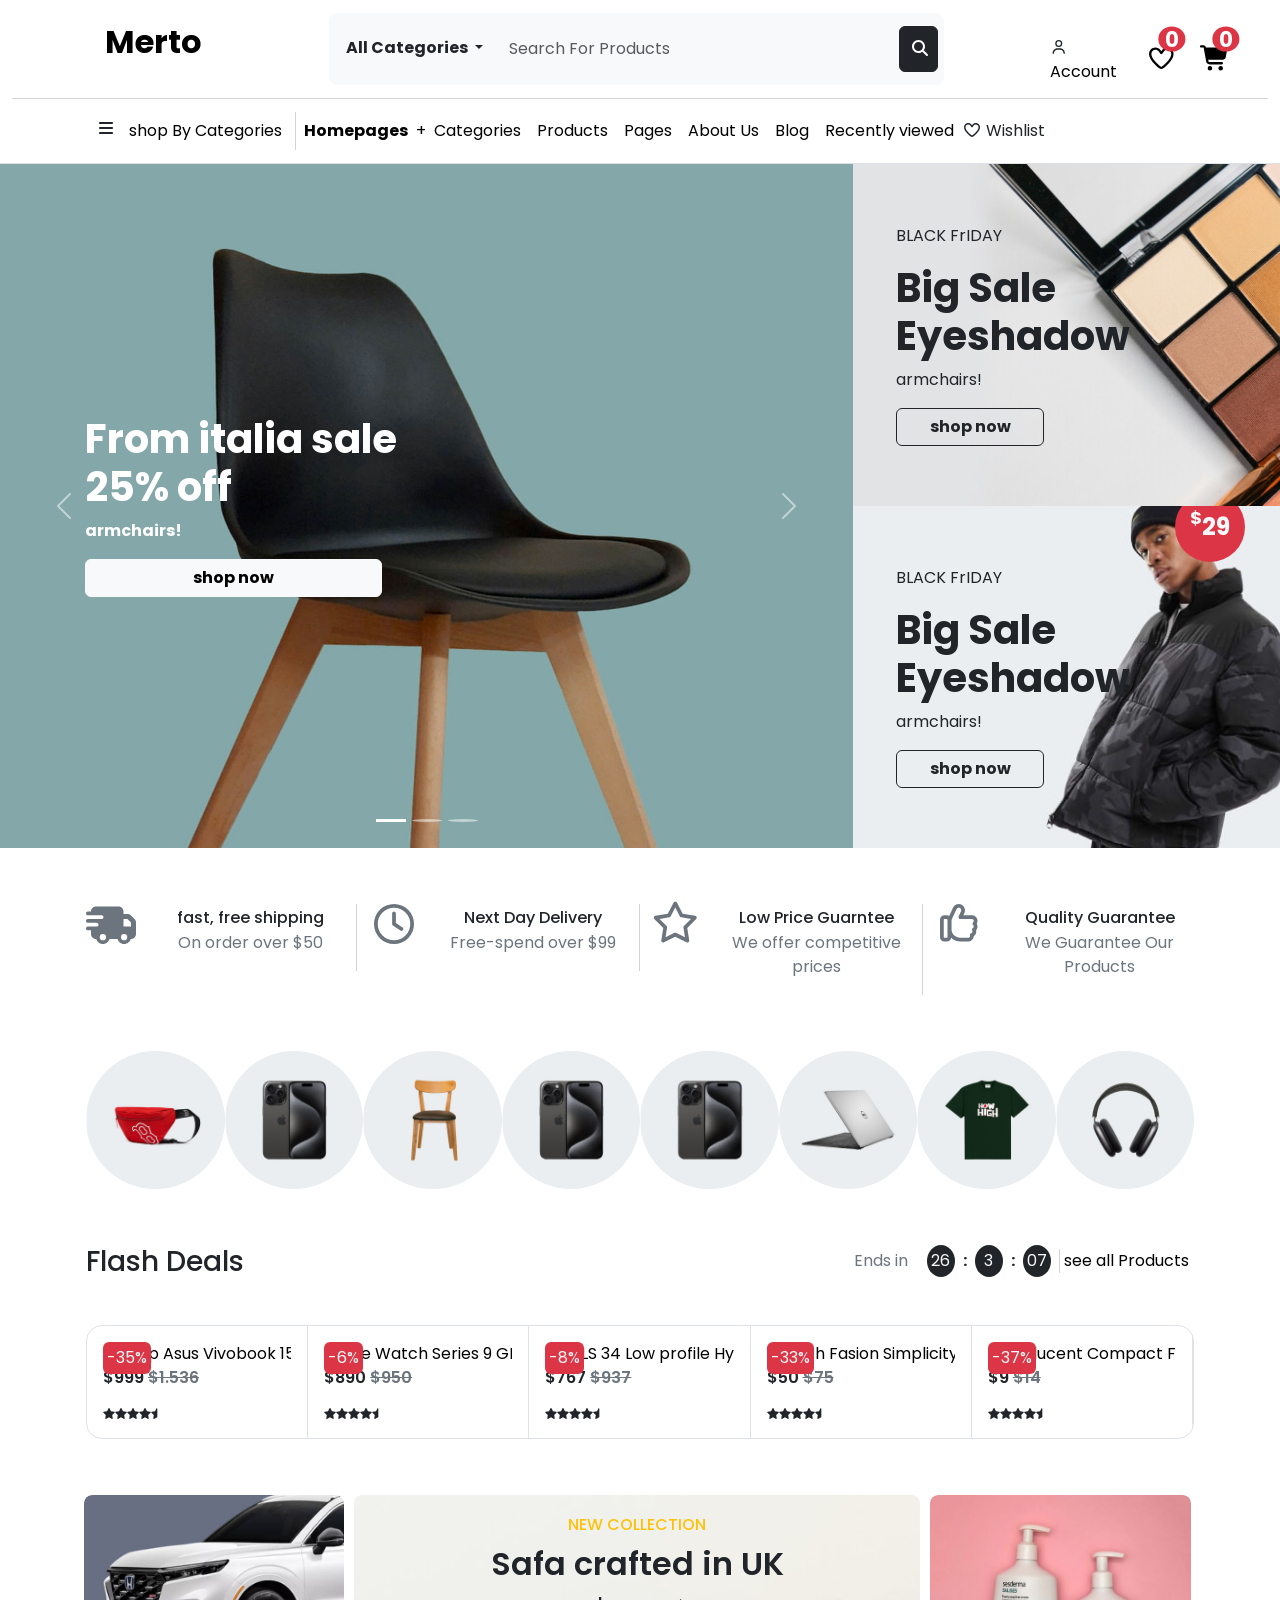
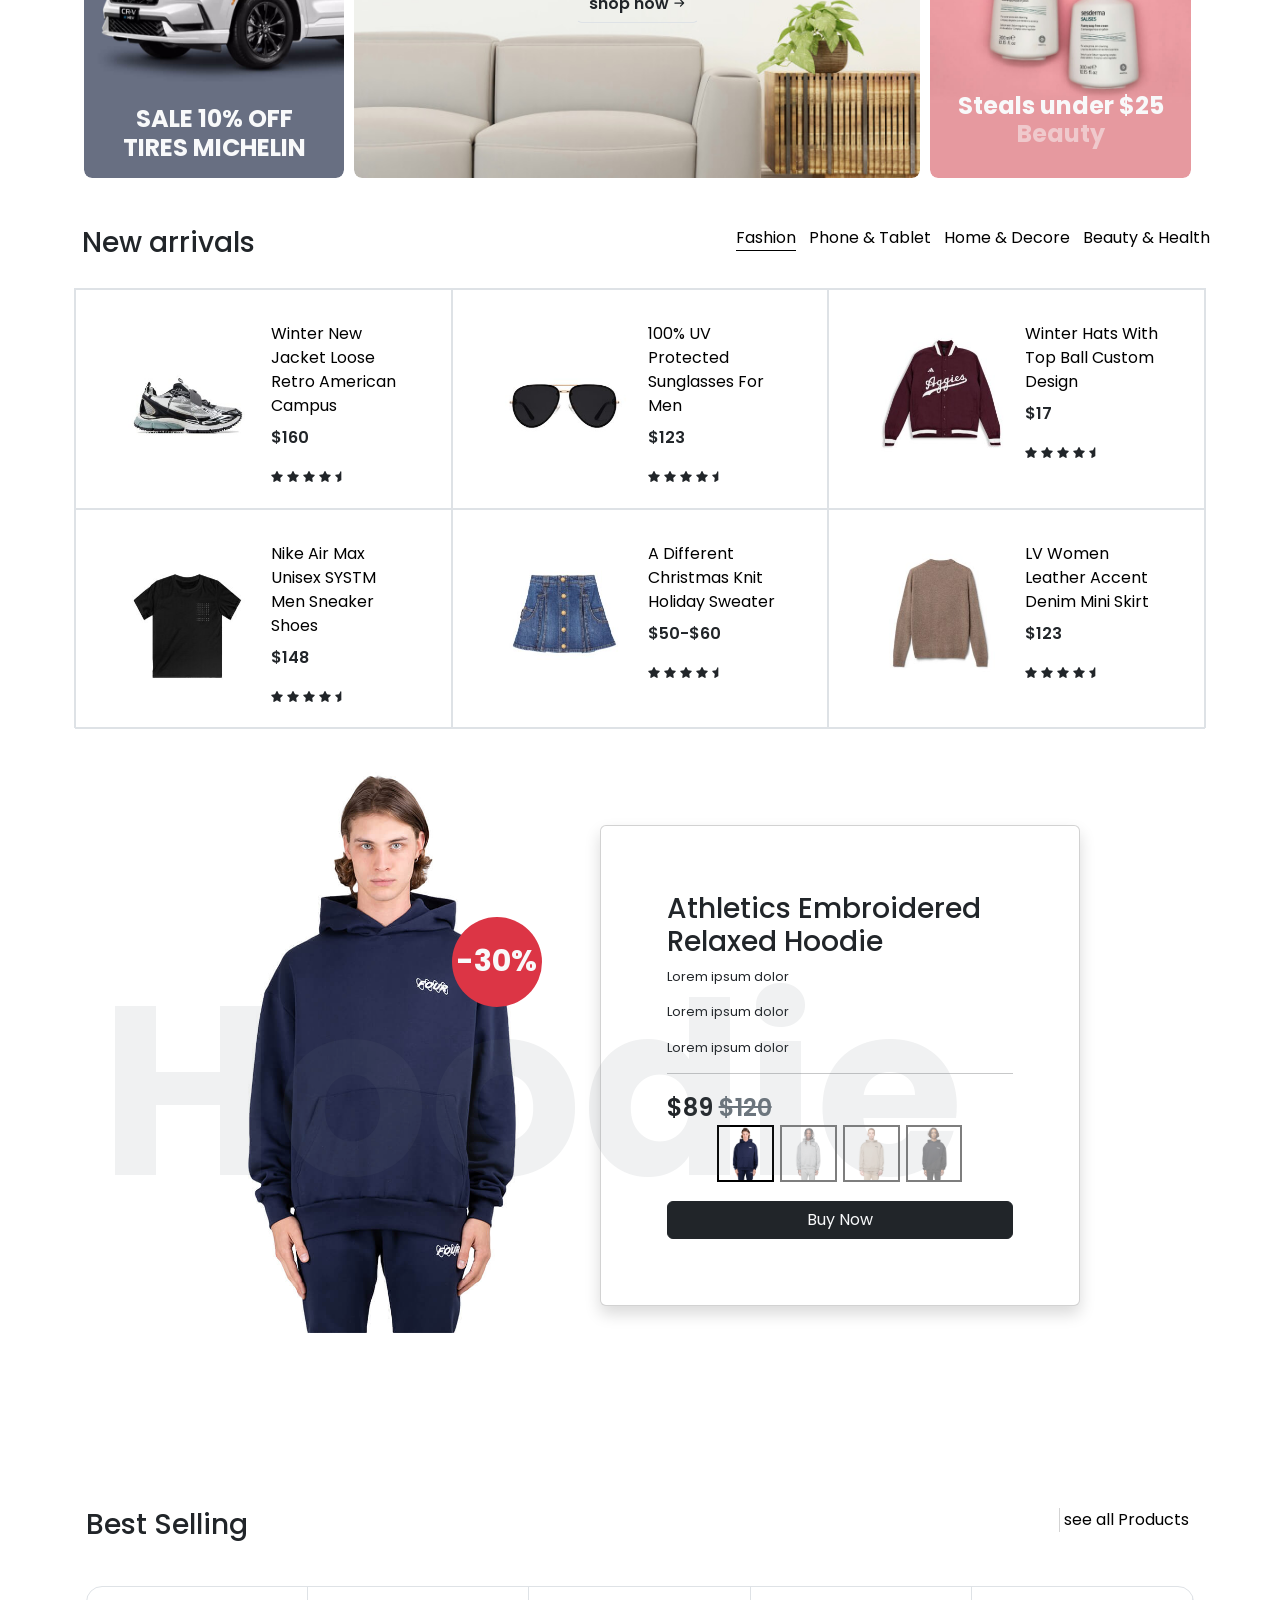
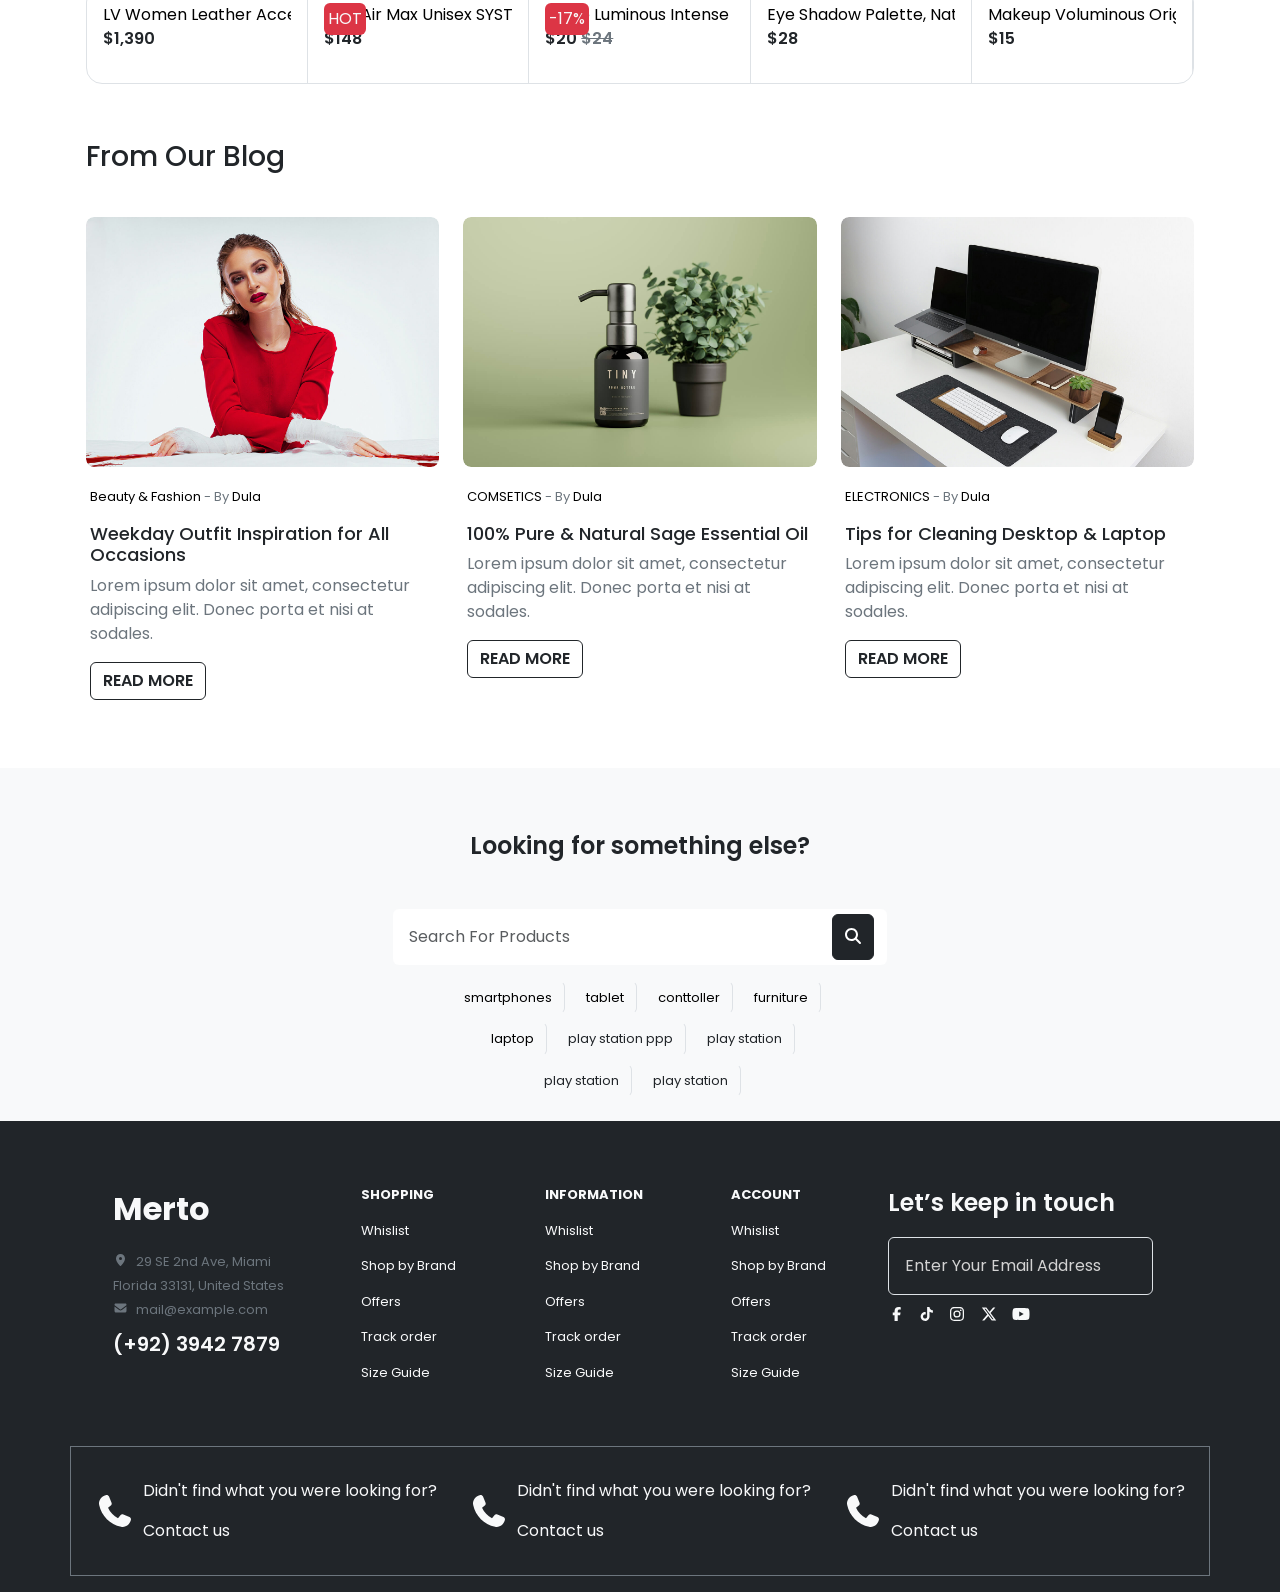
==== index.html @ 8a5297f3 "rename home to index" ====
<!DOCTYPE html>
<html lang="en">

<head>
    <meta charset="UTF-8">
    <meta name="viewport" content="width=device-width, initial-scale=1.0">
    <title>Home</title>
     <link rel="icon" href="https://demo.theme-sky.com/merto/wp-content/uploads/2024/08/cropped-favicon-1-192x192.png" sizes="192x192">
    <link rel="stylesheet" href="css/bootstrap.min.css">
    <link rel="stylesheet" href="css/all.min.css">
    <link rel="preconnect" href="https://fonts.googleapis.com">
    <link rel="preconnect" href="https://fonts.gstatic.com" crossorigin>
    <link href="https://fonts.googleapis.com/css2?family=Poppins:ital,wght@0,100;0,200;0,300;0,400;0,500;0,600;0,700;0,800;0,900;1,100;1,200;1,300;1,400;1,500;1,600;1,700;1,800;1,900&display=swap" rel="stylesheet">
    <link rel="stylesheet" href="css/style.css">
     <link rel="stylesheet" href="css/owl.carousel.min.css">
    <link rel="stylesheet" href="css/owl.theme.default.min.css">
</head>

<body>
    <nav class="navbar navbar-expand-lg p-0  sticky-top bg-body  ">
        <div class="container-fluid  d-flex flex-wrap   border-bottom    ">
          
            <div class=" navborder align-items-baseline    col-12 d-flex justify-content-between ">
            <button class="navbar-toggler col-2 border-0" type="button" data-bs-toggle="offcanvas"
                data-bs-target="#navbarSupportedContent" aria-controls="navbarSupportedContent" aria-expanded="false"
                aria-label="Toggle navigation">
                <span class="navbar-toggler-icon"></span>
            </button>
            <a class="navbar-brand  col-2   col-md-1 fw-bold fs-2 " href="home.html">Merto</a>
    
            <div class="col-6 d-none rounded-3  d-lg-block bg-light  p-2">
                <div class="row ">
                
                    <div class="dropdown p-2  col-3  ">
                        <button class="btn fw-bold  dropdown-toggle" type="button" data-bs-toggle="dropdown">
                            All Categories
                        </button>
                        <ul class="dropdown-menu">
                            <li><a class="dropdown-item" href="#">Action</a></li>
                            <li><a class="dropdown-item" href="#">Another action</a></li>
                            <li><a class="dropdown-item" href="#">Something else here</a></li>
                        </ul>
                    </div>
                    <div class="col-9 position-relative ">
                        <input class="form-control w-100  bg-light border-0 p-3" type="search" placeholder="Search For Products" />
                        <button type=" submit" class=" position-absolute     col-1 btn btn-dark"
                            style="top:5px; right: 10px; padding:10px">
                            <i class="fa-solid fa-magnifying-glass "></i>
                        </button>
                    </div>
                
                </div>
            </div>
    
            <div class="col-2 col-lg-2 ">

                <div class="row  align-items-center ">
                    
                    <div class="col-1 d-lg-none me-3">

                        <i class="fa-solid fa-magnifying-glass  fs-5    " data-bs-toggle="offcanvas" data-bs-target="#Search"
                        role="button" aria-controls="Search">
                    </i>
                </div>
                    <div class="col-5 d-none  d-lg-inline-block " >
                        <i class="fa-regular d-inline-block fa-user fa-sm"></i>
                        <a class="" href="#">Account</a>
                    </div>
                    <button type="button" class="col-2 d-none d-lg-inline-block me-3  bg-body  fs-3 border-0  position-relative">
                        <i class="fa-regular fa-heart fa-sm"></i>    
                        <div class="position-absolute d-flex  align-items-center justify-content-center start-100  top-0  translate-middle badge  rounded-circle bg-danger">
                            <p class="mb-0 ">0</p>
                            <span class="visually-hidden">unread messages</span>
                        </div>
                    </button>
                    <button type="button" class="col-2  bg-body  fs-3 border-0  position-relative">
                        <i class="fa-solid fa-cart-shopping fa-sm"></i>
                        <div class="position-absolute d-flex  align-items-center justify-content-center start-100  top-0  translate-middle badge  rounded-circle bg-danger">
                            <p class="mb-0 ">0</p>
                            <span class="visually-hidden">unread messages</span>
                        </div>
                    </button>
                
            </div>
        </div>
           </div>

    
            <div class="offcanvas offcanvas-start " tabindex="-1" id="navbarSupportedContent" aria-labelledby="SearchLabel">
                <div class="offcanvas-header p-0  bg-light justify-content-between  ">
                    <div class="nav nav-tabs" id="nav-tab">
                        <button class="nav-link active" id="nav-home-tab" data-bs-toggle="tab" data-bs-target="#nav-home"
                            type="button" role="tab" aria-controls="nav-home" aria-selected="true"><span
                                class="navbar-toggler-icon"></span></button>
                        <button class="nav-link ms-4 fw-bold text-dark" id="nav-profile-tab" data-bs-toggle="tab"
                            data-bs-target="#nav-profile" type="button" role="tab" aria-controls="nav-profile"
                            aria-selected="false">Shop By Categories+</button>
                    </div>
    
                    <div class="h-100 col-2 p-2  border-start border-3 text-center ">
                        <button type="button" class="btn-close mt-1   " data-bs-dismiss="offcanvas"
                            aria-label="Close"></button>
                    </div>
    
                </div>
                <div class="offcanvas-body p-4 ">
                    <div class="tab-content" id="nav-tabContent">
                        <div class="tab-pane fade show active" id="nav-home" role="tabpanel" aria-labelledby="nav-home-tab"
                            tabindex="0">
                            <ul class="navbar-nav me-auto fw-bold mb-2 mt- mb-lg-0">
                                <li class="nav-item border-bottom mt-0 text-center mb-2">
                                    <a class="nav-link" href="#">Main Menu</a>
                                </li>
                                  <li class="nav-item border-bottom d-flex align-items-baseline mt-0 text-center mb-2">
                                     <i class="fa-solid fa-bars  "></i>
                                    <a class="btn d-none d-lg-block " data-bs-toggle="offcanvas" href="#categorey" role="button" aria-controls="categorey">
                                        shop By Categories
                                    </a>
                                </li>
                                
                                <li class="nav-item d-flex align-items-baseline justify-content-between my-2">
                                    <a class="nav-link active fw-bold" aria-current="page" href="home.html">Homepages</a>
                                    <a class="" data-bs-toggle="offcanvas" href="#Home" role="button" aria-controls="Home">
                                        +
                                    </a>
    
    
                                </li>
                                <li class="nav-item mb-2">
                                    <a class="nav-link" href="#">Categories</a>
                                </li>
                                <li class="nav-item mb-2">
                                    <a class="nav-link" href="#">Products</a>
                                </li>
                                <li class="nav-item mb-2">
                                    <a class="nav-link" href="#">Pages</a>
                                </li>
                                <li class="nav-item mb-2">
                                    <a class="nav-link" href="About.html">About Us</a>
                                </li>
                                <li class="nav-item mb-2">
                                    <a class="nav-link" href="#">Blog</a>
                                </li>
                                <li class="nav-item fw-light">
                                    <a class="nav-link disabled" aria-disabled="true">Recently viewed</a>
                                </li>
                                <hr>
                                <li class="nav-item  mb-2 fw-light">
                                    <i class="fa-regular fa-heart"></i> <span>Wishlist</span>
                                </li>
                                <li class="nav-item fw-light">
                                    <i class="fa-regular fa-user"></i> <span>Wishlist</span>
                                </li>
    
    
    
                            </ul>
                        </div>
                        <div class="tab-pane fade" id="nav-profile" role="tabpanel" aria-labelledby="nav-profile-tab"
                            tabindex="0">
                            <ul class="navbar-nav me-auto fw-bold mb-2 mb-lg-0">
    
    
                                <li class="nav-item d-flex border-bottom justify-content-between my-2">
                                    <a class="nav-link active fw-bold" aria-current="page" href="fashion.html">Fashion</a>
                                    <a class="" data-bs-toggle="offcanvas" href="#Home" role="button" aria-controls="Home">
                                        +
                                    </a>
    
    
                                </li>
                                <li class="nav-item border-bottom mb-2">
                                    <a class="nav-link" href="#">Phone & Tablet</a>
                                </li>
                                <li class="nav-item border-bottom mb-2">
                                    <a class="nav-link" href="#">Laptop & Computer</a>
                                </li>
                                <li class="nav-item border-bottom mb-2">
                                    <a class="nav-link" href="#">TV, Audio-video</a>
                                </li>
                                <li class="nav-item border-bottom mb-2">
                                    <a class="nav-link" href="#">Camera & Photo</a>
                                </li>
                                <li class="nav-item border-bottom mb-2">
                                    <a class="nav-link" href="#">Home & Decor</a>
                                </li>
                                <li class="nav-item border-bottom mb-2">
                                    <a class="nav-link" href="#">Beauty & Health</a>
                                </li>
                                <li class="nav-item border-bottom mb-2">
                                    <a class="nav-link" href="#">Game Accessories</a>
                                </li>
                                <li class="nav-item border-bottom mb-2">
                                    <a class="nav-link" href="#">Autopart</a>
                                </li>
    
    
                                <li class="nav-item   my-3 fw-light">
                                    <i class="fa-regular fa-heart"></i> <span>Wishlist</span>
                                </li>
                                <li class="nav-item border-bottom  fw-light">
                                    <i class="fa-regular fa-user"></i> <span>Wishlist</span>
                                </li>
    
    
    
                            </ul>
                        </div>
    
                    </div>
                    <div>
    
    
    
                    </div>
                    </form>
                </div>
    
            </div>
    
        </div>
    
    
    </nav>
    <div class="offcanvas offcanvas-start " tabindex="-1" id="Home" aria-labelledby="HomeLabel">
        <div class="offcanvas-header">
            <h5 class="offcanvas-title" id="HomeLabel">Home</h5>
            <button type="button" class="btn-close" data-bs-dismiss="offcanvas" aria-label="Close"></button>
        </div>
        <div class="offcanvas-body">
            <div>
                Some text as placeholder. In real life you can have the elements you have chosen.
                Like, text, images, lists, etc.
            </div>
            <div class="dropdown mt-3">
                <button class="btn btn-secondary dropdown-toggle" type="button" data-bs-toggle="dropdown">
                    Dropdown button
                </button>
                <ul class="dropdown-menu">
                    <li><a class="dropdown-item" href="#">Action</a></li>
                    <li><a class="dropdown-item" href="#">Another action</a></li>
                    <li><a class="dropdown-item" href="#">Something else here</a></li>
                </ul>
            </div>
        </div>
    </div>
    <div class="offcanvas offcanvas-end " tabindex="-1" id="Search" aria-labelledby="SearchLabel">
        <div class="offcanvas-header p-0  bg-light justify-content-between  ">
            <div class="dropdown p-2  col-10  ">
                <button class="btn fw-bold  dropdown-toggle" type="button" data-bs-toggle="dropdown">
                    All Categories
                </button>
                <ul class="dropdown-menu">
                    <li><a class="dropdown-item" href="#">Action</a></li>
                    <li><a class="dropdown-item" href="#">Another action</a></li>
                    <li><a class="dropdown-item" href="#">Something else here</a></li>
                </ul>
            </div>
            <div class="h-100 col-2 p-2  border-start border-3 text-center ">

                <button type="button" class="btn-close mt-1   " data-bs-dismiss="offcanvas" aria-label="Close"></button>
            </div>

        </div>
        <div class="offcanvas-body ">
            <div>
                <form class=" d-flex flex-wrap " role="search">

                    <input class="form-control w-75   p-2" type="search" placeholder="Search" aria-label="Search" />
                    <button class="btn btn-outline-success  p-2" type="submit">Search</button>
                    <div class="d-flex p-2 align-content-between  mt-4 flex-wrap">
                        <button type="button" class="btn border me-2  p-1 "><a href="">smartphones</a></button>
                        <button type="button" class="btn border me-2 mt-2 p-2 "><a href="">tablet</a></button>
                        <button type="button" class="btn border me-2 mt-2 p-2 "><a href="">conttoller</a></button>
                        <button type="button" class="btn border me-2 mt-2 p-2 "><a href="">furniture</a></button>
                        <button type="button" class="btn border me-2 mt-2 p-2 "><a href="">laptop</a></button>
                        <button type="button" class="btn border me-2 mt-2 p-2 ">play station</button>


                    </div>
                </form>
            </div>

        </div>
    </div>
    <div class="offcanvas offcanvas-start" tabindex="-1" id="categorey" aria-labelledby="categoreyLabel">
  <div class="offcanvas-header bg-dark">
    <i class="fa-solid fa-bars text-light me-4"></i>
    <h6 class="offcanvas-title text-light " id="categoreyLabel">Shop By Categories</h6>
    
  </div>
  <div class="offcanvas-body p-0">
     <ul class="  fw-bold p-2  mb-2 mb-lg-0">
    
    
                                <li class="nav-item d-flex border-bottom justify-content-between my-4">
                                    <a class="nav-link active fw-bold" aria-current="page" href="fashion.html">Fashion</a>
                                    <a class="" data-bs-toggle="offcanvas" href="#" role="button" aria-controls="Home">
                                        +
                                    </a>
    
    
                                </li>
                                <li class="nav-item border-bottom mb-4">
                                    <a class="nav-link" href="#">Phone & Tablet</a>
                                </li>
                                <li class="nav-item border-bottom mb-4">
                                    <a class="nav-link" href="#">Laptop & Computer</a>
                                </li>
                                <li class="nav-item border-bottom mb-4">
                                    <a class="nav-link" href="#">TV, Audio-video</a>
                                </li>
                                <li class="nav-item border-bottom mb-4">
                                    <a class="nav-link" href="#">Camera & Photo</a>
                                </li>
                                <li class="nav-item border-bottom mb-4">
                                    <a class="nav-link" href="#">Home & Decor</a>
                                </li>
                                <li class="nav-item border-bottom mb-4">
                                    <a class="nav-link" href="#">Beauty & Health</a>
                                </li>
                                <li class="nav-item border-bottom mb-4">
                                    <a class="nav-link" href="#">Game Accessories</a>
                                </li>
                                <li class="nav-item border-bottom mb-4">
                                    <a class="nav-link" href="#">Autopart</a>
                                </li>
    
    
                                <li class="nav-item   my-3 fw-light">
                                    <i class="fa-regular fa-heart"></i> <span>Wishlist</span>
                                </li>
                                <li class="nav-item border-bottom  fw-light">
                                    <i class="fa-regular fa-user"></i> <span>Wishlist</span>
                                </li>
    
    
    
                            </ul>
  </div>
    </div>
    <section class="container-fluid  p-0">
        <div class="row gx-0">

            <div id="carouselExampleCaptions" class="carousel h-md-60 h-lg-76  slide col-12 col-md-8" data-bs-ride="carousel"   >
                <div class="carousel-indicators">
                    <button type="button"  data-bs-target="#carouselExampleCaptions" data-bs-slide-to="0" class="active"
                    aria-current="true" aria-label="Slide 1"></button>
                    <button type="button" class="rounded-circle" data-bs-target="#carouselExampleCaptions" data-bs-slide-to="1"
                    aria-label="Slide 2"></button>
                <button type="button" class="rounded-circle" data-bs-target="#carouselExampleCaptions" data-bs-slide-to="2"
                    aria-label="Slide 3"></button>
            </div>
            <div class="carousel-inner h-100" >
                <div class="carousel-item active  h-100">
                    <img src="css/images/WhatsApp Image 2026-07-14 at 4.00.50 PM.jpeg" class="d-block h-100 w-100  " alt="..." >
                    <div class="carousel-caption col-5 fw-bold d-block d-md-block">
                        <h5 class="fw-bold fs-1">From italia sale 25% off</h5>
                        <p>armchairs!</p>
                        <button class="btn btn-light fw-bold col-10">shop now</button>
                    </div>
                </div>
                <div class="carousel-item h-100 ">
                    <img src="css/images/WhatsApp Image 2026-07-14 at 4.00.50 PM (1).jpeg" class="d-block h-100 w-100 object-fit-fill  " alt="...">
                   <div class="carousel-caption col-5 fw-bold d-block d-md-block">
                        <h5 class="fw-bold fs-1">From italia sale 25% off</h5>
                        <p>armchairs!</p>
                        <button class="btn btn-light fw-bold col-10">shop now</button>
                    </div>
                </div>
                <div class="carousel-item bg-danger h-100">
                    <img src="css/images/WhatsApp Image 2026-07-14 at 4.00.50 PM (2).jpeg" class="d-block h-100 w-100 .bg-transparent   " alt="...">
                    <div class="carousel-caption col-5 fw-bold d-block d-md-block">
                        <h5 class="fw-bold fs-1">From italia sale 25% off</h5>
                        <p>armchairs!</p>
                        <button class="btn btn-light fw-bold col-10">shop now</button>
                    </div>
                </div>
            </div>
            <button class="carousel-control-prev" type="button" data-bs-target="#carouselExampleCaptions"
                data-bs-slide="prev">
                <span class="carousel-control-prev-icon" aria-hidden="true"></span>
                <span class="visually-hidden">Previous</span>
            </button>
            <button class="carousel-control-next" type="button" data-bs-target="#carouselExampleCaptions"
                data-bs-slide="next">
                <span class="carousel-control-next-icon" aria-hidden="true"></span>
                <span class="visually-hidden">Next</span>
            </button>
        </div>
        <div class="col-12 col-md-4 ">
            <div class="image-box  position-relative overflow-hidden">
                <div class="bg-image"></div>
                <div class="carousel-caption  col-5 text-dark d-block d-md-block">
                    <p class="fw-normal">BLACK FrIDAY</p>    
                    <h5 class="fw-bold fs-1">Big Sale Eyeshadow</h5>
                    <p>armchairs!</p>
                    <button class="btn btn-outline-light text-dark border border-dark fw-bold col-10">shop now</button>
                </div>
            </div>
            <div class="image-box position-relative z-0 overflow-hidden">
                <div class="position-absolute bg-danger fw-bold fs-4 text-light z-1 rounded-circle top-0 end-0  d-flex align-items-center justify-content-center " style="width: 70px; height:70px; transform:translate(-50%,-20%)"><sup>$</sup> 29</div>
                <div class="bg-image2"></div>
                <div class="carousel-caption col-5 text-dark d-block d-md-block">
                    <p class="fw-normal">BLACK FrIDAY</p>    
                    <h5 class="fw-bold fs-1">Big Sale Eyeshadow</h5>
                    <p>armchairs!</p>
                    <button class="btn btn-outline-light border border-dark text-dark fw-bold col-10">shop now</button>
                </div>
            </div>
        </div>
    </div>
   
    </section>
    <section class="container mt-4  p-3">
        <div class="row align-items-baseline text-center ">
            <div class="col-6 icon col-lg-3">
                <div class="row">
                    <div class="col-12 col-lg-3">
                        <i class="fa-solid fa-truck-fast text-secondary  fs-1"></i> 
                    </div>
                    <div class="col-12 col-lg-9">
                        <h6 class="my-1">fast, free shipping</h6>
                        <p class="text-secondary">On order over $50</p>
                    </div>
                </div>
            </div>
             <div class="col-6 icon col-lg-3">
                <div class="row">
                    <div class="col-12 col-lg-3">
                        <i class="fa-regular fa-clock text-secondary  fs-1"></i> 
                    </div>
                    <div class="col-12 col-lg-9">
                        <h6 class="my-1">Next Day Delivery </h6>
                        <p class="text-secondary">Free-spend over $99</p>
                    </div>   
                </div>
            </div>
             <div class="col-6 icon mt-3 col-lg-3">
                <div class="row">
                    <div class="col-12 col-lg-3">

                        <i class="fa-regular fa-star text-secondary w-100  fs-1"></i>
                    </div>
                    <div class="col-12 col-lg-9">

                        <h6 class="my-1">Low Price Guarntee </h6>
                        <p class="text-secondary ">We offer competitive prices</p>
                    </div>
                </div>
            </div>
            <div class="col-6 icon mt-3 col-lg-3">
               <div class="row">
                    <div class="col-12 col-lg-3">
                        <i class="fa-regular fa-thumbs-up text-secondary fs-1"></i>
                    </div>
                   <div class="col-12 col-lg-9">

                       <h6 class="my-1">Quality Guarantee </h6>
                       <p class="text-secondary ">We Guarantee Our Products</p>
                    </div>
                </div>
            </div>
        </div>
    </section>
    <section class="container mt-4 p-3">
        
                <div class=" owl-carousel slider2 owl-theme    ">
                    <div class=" position-relative card-hover">
                        <img src="css/images/images/page1/cat-8.jpg" class="  rounded-circle" alt="...">
                        <div
                            class="w-100 position-absolute h-100 overlay rounded-circle top-0 bg-secondary text-light d-flex align-items-center justify-content-center opacity-0 ">
                            <i class="fa-solid fa-arrow-right "></i></div>
                    </div>
                    <div class=" position-relative card-hover">
                        <img src="css/images/images/page1/cat-1.jpg" class="  rounded-circle" alt="...">
                        <div
                            class="w-100 position-absolute h-100 overlay rounded-circle top-0 bg-secondary text-light d-flex align-items-center justify-content-center opacity-0 ">
                            <i class="fa-solid fa-arrow-right "></i></div>
                    </div> 
                       <div class=" position-relative card-hover">
                        <img src="css/images/images/page1/cat-2.jpg" class="  rounded-circle" alt="..." >
                        <div class="w-100 position-absolute h-100 overlay rounded-circle top-0 bg-secondary text-light d-flex align-items-center justify-content-center opacity-0 " ><i class="fa-solid fa-arrow-right "></i></div>
                    </div>
                    <div class=" position-relative card-hover">
                        <img src="css/images/images/page1/cat-1.jpg" class="  rounded-circle" alt="...">
                        <div
                            class="w-100 position-absolute h-100 overlay rounded-circle top-0 bg-secondary text-light d-flex align-items-center justify-content-center opacity-0 ">
                            <i class="fa-solid fa-arrow-right "></i></div>
                    </div> 
                       <div class=" position-relative card-hover">
                        <img src="css/images/images/page1/cat-1.jpg" class="  rounded-circle" alt="..." >
                        <div class="w-100 position-absolute h-100 overlay rounded-circle top-0 bg-secondary text-light d-flex align-items-center justify-content-center opacity-0 " ><i class="fa-solid fa-arrow-right "></i></div>
                    </div>
                    <div class=" position-relative card-hover">
                        <img src="css/images/images/page1/cat-5.jpg" class="  rounded-circle" alt="...">
                        <div
                            class="w-100 position-absolute h-100 overlay rounded-circle top-0 bg-secondary text-light d-flex align-items-center justify-content-center opacity-0 ">
                            <i class="fa-solid fa-arrow-right "></i></div>
                    </div>    
                    <div class=" position-relative card-hover">
                        <img src="css/images/images/page1/cat-6.jpg" class="  rounded-circle" alt="..." >
                        <div class="w-100 position-absolute h-100 overlay rounded-circle top-0 bg-secondary text-light d-flex align-items-center justify-content-center opacity-0 " ><i class="fa-solid fa-arrow-right "></i></div>
                    </div>
                    <div class=" position-relative card-hover">
                        <img src="css/images/images/page1/cat-7.jpg" class="  rounded-circle" alt="...">
                        <div
                            class="w-100 position-absolute h-100 overlay rounded-circle top-0 bg-secondary text-light d-flex align-items-center justify-content-center opacity-0 ">
                            <i class="fa-solid fa-arrow-right "></i></div>
                    </div>

                </div>
              
    </section>
    <section class="container mt-4 p-3">
        <div class="row text-center">
            <div class="col-12 text-left col-lg-6"><h3>Flash Deals</h3></div>
            <div class=" col-12  col-lg-6">
                <div class="d-flex align-items-baseline justify-end justify-content-center">

                    <p class="text-secondary col-3 col-lg-2">Ends in</p>
                    <div class="rounded-circle   bg-dark text-light d-flex align-items-center justify-content-center " style="width:28px ;height:32px"><span>26</span></div><span class=" mx-2   fw-bold">:</span>
                    <div class="rounded-circle col-1  bg-dark text-light d-flex align-items-center justify-content-center " style="width:28px ;height:32px"><span>3</span></div><span class="mx-2 fw-bold">:</span>
                    <div class="rounded-circle col-1   bg-dark text-light d-flex align-items-center me-2 justify-content-center " style="width:28px ;height:32px"><span>07</span></div>
                    <a class="col-3 border-left d-none d-lg-inline-block" href="#"> see all Products</a>

                </div>
            </div>
        </div>
    </section>
    <section class="container mt-1 p-3">
        
        <div class=" owl-carousel slider1 owl-theme position-relative  overflow-hidden whitespace-nowrap   border  rounded-4" >
            <div class=" card-h position-relative overflow-hidden p-3 d-flex flex-column justify-content-between border-end">
               <a href=""> <img src="https://demo.theme-sky.com/merto/wp-content/uploads/2024/05/electronic-30-6-300x300.jpg"class="w-100 " alt=""> </a> 
                <a href="#">Laptop Asus Vivobook 15 i355u, 8GB RAM, 512GB SSD</a>
                <p class="fw-semibold">$999 <del class="text-secondary">$1.536</del></p> 
                <div class="d-flex " >
                    <i class="fa-solid fa-star" ></i>
                    <i class="fa-solid fa-star"></i>
                    <i class="fa-solid fa-star"></i>
                    <i class="fa-solid fa-star"></i>
                    <i class="fa-solid fa-star-half"></i>
                    <div class="position-absolute  top-150 " style="top: -150px; right:5px">
                    <button type="button" class="btn d-block Bg-Black   btn-light" data-bs-toggle="tooltip" data-bs-placement="left"
                        data-bs-custom-class="custom-tooltip" data-bs-title="whishlist">
                        <i class="fa-regular fa-heart"></i>
                    </button>
                         <button type="button" class="btn d-block mt-2 Bg-Black btn-light" data-bs-toggle="tooltip" data-bs-placement="left"
                        data-bs-custom-class="custom-tooltip" data-bs-title="compare">
                        <i class="fa-solid fa-arrow-right-arrow-left fa-xs"></i>

                    </button>
                        <button type="button" class="btn d-block mt-2 Bg-Black btn-light" data-bs-toggle="tooltip" data-bs-placement="left"
                        data-bs-custom-class="custom-tooltip" data-bs-title="add to cart">
                        <i class="fa-solid fa-cart-shopping"></i>

                    </button>
                    </div>
                    <div class="position-absolute  mt-3 top-0">
                        <div class="bg-danger rounded-2 ">
                            <p class="text-light p-1 ">-35%</p>
                        </div>
                    </div>


                </div>
            </div>
            <div class="  card-h position-relative overflow-hidden d-flex flex-column justify-content-between p-3  border-end">
               <a href=""> <img src="https://demo.theme-sky.com/merto/wp-content/uploads/2024/05/electronic-14-2-300x300.jpg"class="w-100 " alt=""></a> 
                <a href="#">Apple Watch Series 9 GPS 45mm, Aluminum Case </a>
                <p class="fw-semibold">$890 <del class="text-secondary">$950</del></p> 
                <div class="d-flex " >
                    <i class="fa-solid fa-star" ></i>
                    <i class="fa-solid fa-star"></i>
                    <i class="fa-solid fa-star"></i>
                    <i class="fa-solid fa-star"></i>
                    <i class="fa-solid fa-star-half"></i>
                    <div class="position-absolute  top-150 " style="top: -150px; right:5px">
                    <button type="button" class="btn d-block Bg-Black   btn-light" data-bs-toggle="tooltip" data-bs-placement="left"
                        data-bs-custom-class="custom-tooltip" data-bs-title="whishlist">
                        <i class="fa-regular fa-heart"></i>
                    </button>
                         <button type="button" class="btn d-block mt-2 Bg-Black btn-light" data-bs-toggle="tooltip" data-bs-placement="left"
                        data-bs-custom-class="custom-tooltip" data-bs-title="compare">
                        <i class="fa-solid fa-arrow-right-arrow-left fa-xs"></i>

                    </button>
                        <button type="button" class="btn d-block mt-2 Bg-Black btn-light" data-bs-toggle="tooltip" data-bs-placement="left"
                        data-bs-custom-class="custom-tooltip" data-bs-title="add to cart">
                        <i class="fa-solid fa-cart-shopping"></i>

                    </button>
                    </div>
                    <div class="position-absolute  mt-3 top-0">
                        <div class="bg-danger rounded-2 ">
                            <p class="text-light p-1 ">-6%</p>
                        </div>
                    </div>


                </div>
            </div>
             <div class="  card-h position-relative overflow-hidden d-flex flex-column justify-content-between p-3 border-end">
               <a href=""><img src="https://demo.theme-sky.com/merto/wp-content/uploads/2024/05/automotive-11-300x300.jpg"class="w-100 " alt=""></a> 
                <a href="#">TOOLS 34 Low profile Hydraulic Troliey</a>
                <p class="fw-semibold">$767 <del class="text-secondary">$937</del></p> 
                <div class="d-flex " >
                    <i class="fa-solid fa-star" ></i>
                    <i class="fa-solid fa-star"></i>
                    <i class="fa-solid fa-star"></i>
                    <i class="fa-solid fa-star"></i>
                    <i class="fa-solid fa-star-half"></i>
                    <div class="position-absolute  top-150 " style="top: -150px; right:5px">
                    <button type="button" class="btn d-block Bg-Black   btn-light" data-bs-toggle="tooltip" data-bs-placement="left"
                        data-bs-custom-class="custom-tooltip" data-bs-title="whishlist">
                        <i class="fa-regular fa-heart"></i>
                    </button>
                         <button type="button" class="btn d-block mt-2 Bg-Black btn-light" data-bs-toggle="tooltip" data-bs-placement="left"
                        data-bs-custom-class="custom-tooltip" data-bs-title="compare">
                        <i class="fa-solid fa-arrow-right-arrow-left fa-xs"></i>

                    </button>
                        <button type="button" class="btn d-block mt-2 Bg-Black btn-light" data-bs-toggle="tooltip" data-bs-placement="left"
                        data-bs-custom-class="custom-tooltip" data-bs-title="add to cart">
                        <i class="fa-solid fa-cart-shopping"></i>

                    </button>
                    </div>
                    <div class="position-absolute  mt-3 top-0">
                        <div class="bg-danger rounded-2 ">
                            <p class="text-light p-1 ">-8%</p>
                        </div>
                    </div>


                </div>
            </div>
            <div class="  card-h position-relative overflow-hidden d-flex flex-column justify-content-between p-3  border-end">
              <a href=""><img src="https://demo.theme-sky.com/merto/wp-content/uploads/2024/05/furniture-6-300x300.jpg"class="w-100 " alt=""></a>  
                <a href="#">14-inch Fasion Simplicity Quality Wall Clock, home..</a>
                <p class="fw-semibold">$50 <del class="text-secondary">$75</del></p> 
                <div class="d-flex " >
                    <i class="fa-solid fa-star" ></i>
                    <i class="fa-solid fa-star"></i>
                    <i class="fa-solid fa-star"></i>
                    <i class="fa-solid fa-star"></i>
                    <i class="fa-solid fa-star-half"></i>
                    <div class="position-absolute  top-150 " style="top: -150px; right:5px">
                    <button type="button" class="btn d-block Bg-Black   btn-light" data-bs-toggle="tooltip" data-bs-placement="left"
                        data-bs-custom-class="custom-tooltip" data-bs-title="whishlist">
                        <i class="fa-regular fa-heart"></i>
                    </button>
                         <button type="button" class="btn d-block mt-2 Bg-Black btn-light" data-bs-toggle="tooltip" data-bs-placement="left"
                        data-bs-custom-class="custom-tooltip" data-bs-title="compare">
                        <i class="fa-solid fa-arrow-right-arrow-left fa-xs"></i>

                    </button>
                        <button type="button" class="btn d-block mt-2 Bg-Black btn-light" data-bs-toggle="tooltip" data-bs-placement="left"
                        data-bs-custom-class="custom-tooltip" data-bs-title="add to cart">
                        <i class="fa-solid fa-cart-shopping"></i>

                    </button>
                    </div>
                    <div class="position-absolute  mt-3 top-0">
                        <div class="bg-danger rounded-2 ">
                            <p class="text-light p-1 ">-33%</p>
                        </div>
                    </div>


                </div>
            </div>
            <div class="  card-h position-relative overflow-hidden d-flex flex-column justify-content-between p-3  border-end">
              <a href=""> <img src="https://demo.theme-sky.com/merto/wp-content/uploads/2024/05/cosmetics-33-300x300.jpg"class="w-100 " alt=""></a> 
                <a href="#">Translucent Compact Face Powder - 03 Medium, 0.22 </a>
                <p class="fw-semibold">$9 <del class="text-secondary">$14</del></p> 
                <div class="d-flex " >
                    <i class="fa-solid fa-star" ></i>
                    <i class="fa-solid fa-star"></i>
                    <i class="fa-solid fa-star"></i>
                    <i class="fa-solid fa-star"></i>
                    <i class="fa-solid fa-star-half"></i>
                    <div class="position-absolute  top-150 " style="top: -150px; right:5px">
                    <button type="button" class="btn d-block Bg-Black   btn-light" data-bs-toggle="tooltip" data-bs-placement="left"
                        data-bs-custom-class="custom-tooltip" data-bs-title="whishlist">
                        <i class="fa-regular fa-heart"></i>
                    </button>
                         <button type="button" class="btn d-block mt-2 Bg-Black btn-light" data-bs-toggle="tooltip" data-bs-placement="left"
                        data-bs-custom-class="custom-tooltip" data-bs-title="compare">
                        <i class="fa-solid fa-arrow-right-arrow-left fa-xs"></i>

                    </button>
                        <button type="button" class="btn d-block mt-2 Bg-Black btn-light" data-bs-toggle="tooltip" data-bs-placement="left"
                        data-bs-custom-class="custom-tooltip" data-bs-title="add to cart">
                        <i class="fa-solid fa-cart-shopping"></i>

                    </button>
                    </div>
                    <div class="position-absolute  mt-3 top-0">
                        <div class="bg-danger rounded-2 ">
                            <p class="text-light p-1 ">-37%</p>
                        </div>
                    </div>


                </div>
            </div>
        </div>
    </section>
   
    <section class="container mt-4 p-3">
        <div class="row ">
            
            <div class="col-12  mb-2 position-relative img-scale rounded-3 p-0 w-lg  overflow-hidden text-center col-lg-3">
                <img src="css/images/images/page1/banner3-mobile-demo1.jpg" class="w-100 h-100 d-lg-none object-fit-fill rounded-3" alt="">
                <img src="css/images/images/page1/banner3-demo1.jpg" class="w-100 h-100 d-none d-lg-block    rounded-3" alt="">
                <div class="d-flex flex-column align-items-center ">
                <h2 class="fw-bold mb-3 font-size fs-1 text-light w-75 position-absolute bottom-0">SALE 10% OFF TIRES MICHELIN</h2>

                   
                </div>
            </div>
             <div class="col-12 mb-2 position-relative img-scale rounded-3 p-0 w-lg overflow-hidden text-center col-lg-6">
                <img src="css/images/images/page1/banner4-mobile-demo1.jpg" class="w-100 d-lg-none object-fit-fill rounded-3" alt="">
                <img src="css/images/images/page1/banner4-demo1.jpg" class="w-100 d-none d-lg-block  rounded-3" alt="">
                
                <div class="d-flex flex-column align-items-center ">

                    <h5 class="text-warning fs-6 position-absolute" style="top: 20px;">NEW COLLECTION</h5>
                    <h2 class="fw-semibold mb-3 fs-2 text-dark position-absolute w-75" style="top: 50px;">Safa crafted in UK</h2>
                    <button class=" btn mb-3 border-bottom  fw-semibold text-dark position-absolute " style="top: 90px;">shop now <i class="fa-solid fa-arrow-right fa-2xs"></i></button>

                </div>
            </div>
            <div class="col-12 position-relative mb-2  img-scale rounded-3 p-0 w-lg overflow-hidden  col-lg-3">
                <img src="css/images/images/page1/banner5-mobile-demo1.jpg" class="w-100 d-lg-none object-fit-fill rounded-3" alt="">
                <img src="css/images/images/page1/banner5-demo1.jpg" class="w-100 d-none h-100 d-lg-block   rounded-3" alt="">

                 <div class="d-flex flex-column align-items-center ">

                     <h2 class="fw-bold  mb-5 fs-1 font-size text-light position-absolute  " style="bottom: 10px; ">Steals under $25</h2>
                     <p class="fw-bold mb-3 fs-1 font-size text-light opacity-50 position-absolute " style="bottom: 10px; ">Beauty</p>
            
                </div>

             
                </div>

        </div>
    </section>
   <section class=" container-fluid container-lg mt-4 ">
        <div class="row text-center ">
            <div class="col-12 text-left col-lg-6"><h3>New arrivals</h3></div>
            <div class=" col-12 p-0 col-lg-6">
                <ul class="nav nav-pills align-items-baseline justify-content-center justify-end mb-3" id="pills-tab" role="tablist">
                    <li class="li-item    position-relative overflow-hidden" role="presentation">
                        <a class="active" id="fashion-tab" data-bs-toggle="pill" data-bs-target="#fashion"
                            type="button" role="tab" aria-controls="fashion" aria-selected="true" >Fashion</a>
                            <div class="w-100 border-bottom translate-right border-1 position-absolute" style="bottom:0; left:-200px "></div>
                    </li>
                    <li class="li-item   position-relative overflow-hidden" role="presentation">
                        <a class="" id="phone-tab" data-bs-toggle="pill" data-bs-target="#phone"
                            type="button" role="tab" aria-controls="phone" aria-selected="false">Phone & Tablet</a>
                            <div class="w-100 border-bottom translate-right border-1 position-absolute" style="bottom:0; left:-200px "></div>
                    </li>
                    <li class="li-item   position-relative overflow-hidden" role="presentation">
                        <a class="" id="decore-tab" data-bs-toggle="pill" data-bs-target="#decore"
                            type="button" role="tab" aria-controls="decore" aria-selected="false">Home & Decore</a>
                            <div class="w-100 border-bottom translate-right border-1 position-absolute" style="bottom:0; left:-200px "></div>
                    </li>
                    <li class="li-item  position-relative overflow-hidden" role="presentation">
                        <a class="" id="health-tab" data-bs-toggle="pill" data-bs-target="#health"
                            type="button" role="tab" aria-controls="health" aria-selected="false" >Beauty & Health</a>
                            <div class="w-100 border-bottom translate-right border-1 position-absolute" style="bottom:0; left:-200px "></div>
                    </li>
                </ul>
                
            </div>
        </div>
    </section>
    <section class="container mt-1 p-3">
        <div class="tab-content" id="pills-tabContent">
                    <div class="tab-pane fade show active" id="fashion" role="tabpanel" aria-labelledby="fashion-tab"
                        tabindex="0">
                        <div class="row border arrival-height  " >
                            <div class="col-12 overflow-hidden arrivals-card border  col-lg-4" >
                                <div class="d-flex p-4  align-items-center "  >
                                    <img src="css/images/images/page1/boy1.jpg" class="w-50 " alt="">
                                    <div class="p-2">
                                        <a class="fs-6" href="">Winter New Jacket Loose Retro American Campus</a>
                                        <p class="mt-2 fw-semibold">$160</p>
                                        <i class="fa-solid fa-star"></i>
                                        <i class="fa-solid fa-star"></i>
                                        <i class="fa-solid fa-star"></i>
                                        <i class="fa-solid fa-star"></i>
                                        <i class="fa-solid fa-star-half"></i>
                                    </div>
                                </div>
                                 <div class="mb-2 position z-0 w-100 text-center ">
                                    <button class="btn btn-secondary text-black col-10 ">+add to cart</button>
                                    <button class="btn btn-secondary    " ><i class="fa-regular fa-heart fa-sm"></i></button>
                                </div>
                            </div>
                              <div class="col-12 overflow-hidden arrivals-card border  col-lg-4" >
                                <div class="d-flex p-4  align-items-center "  >
                                    <img src="css/images/images/page1/boy2.jpg" class="w-50 " alt="">
                                    <div class="p-2">
                                        <a class="fs-6" href="">100% UV Protected Sunglasses For Men</a>
                                        <p class="mt-2 fw-semibold">$123</p>
                                        <i class="fa-solid fa-star"></i>
                                        <i class="fa-solid fa-star"></i>
                                        <i class="fa-solid fa-star"></i>
                                        <i class="fa-solid fa-star"></i>
                                        <i class="fa-solid fa-star-half"></i>
                                    </div>
                                </div>
                                 <div class="mb-2 position z-0 w-100 text-center ">
                                    <button class="btn btn-secondary text-black col-10 ">+add to cart</button>
                                    <button class="btn btn-secondary    " ><i class="fa-regular fa-heart fa-sm"></i></button>
                                </div>
                            </div>
                            <div class="col-12 overflow-hidden d-none d-lg-inline-block arrivals-card border col-lg-4" >
                                <div class="d-flex p-4  align-items-center "  >
                                    <img src="css/images/images/page1/boy3.jpg" class="w-50 " alt="">
                                    <div class="p-2">
                                        <a class="fs-6" href="">Winter Hats With Top Ball Custom Design</a>
                                        <p class="mt-2 fw-semibold">$17</p>
                                        <i class="fa-solid fa-star"></i>
                                        <i class="fa-solid fa-star"></i>
                                        <i class="fa-solid fa-star"></i>
                                        <i class="fa-solid fa-star"></i>
                                        <i class="fa-solid fa-star-half"></i>
                                    </div>
                                </div>
                                 <div class="mb-2 position z-0 w-100 text-center ">
                                    <button class="btn btn-secondary text-black col-10 ">+add to cart</button>
                                    <button class="btn btn-secondary    " ><i class="fa-regular fa-heart fa-sm"></i></button>
                                </div>
                            </div>
                             <div class="col-12 overflow-hidden d-none d-lg-inline-block  arrivals-card border  col-lg-4" >
                                <div class="d-flex p-4  align-items-center "  >
                                    <img src="css/images/images/page1/boy4.jpg" class="w-50 " alt="">
                                    <div class="p-2">
                                        <a class="fs-6" href="">Nike Air Max Unisex SYSTM Men Sneaker Shoes</a>
                                        <p class="mt-2 fw-semibold">$148</p>
                                        <i class="fa-solid fa-star"></i>
                                        <i class="fa-solid fa-star"></i>
                                        <i class="fa-solid fa-star"></i>
                                        <i class="fa-solid fa-star"></i>
                                        <i class="fa-solid fa-star-half"></i>
                                    </div>
                                </div>
                                 <div class="mb-2 position z-0 w-100 text-center ">
                                    <button class="btn btn-secondary text-black col-10 ">+add to cart</button>
                                    <button class="btn btn-secondary    " ><i class="fa-regular fa-heart fa-sm"></i></button>
                                </div>
                            </div>
                            <div class="col-12 overflow-hidden d-none d-lg-inline-block arrivals-card border col-lg-4" >
                                <div class="d-flex p-4  align-items-center "  >
                                    <img src="css/images/images/page1/girl1.jpg" class="w-50 " alt="">
                                    <div class="p-2">
                                        <a class="fs-6" href="">A Different Christmas Knit Holiday Sweater</a>
                                        <p class="mt-2 fw-semibold">$50-$60</p>
                                        <i class="fa-solid fa-star"></i>
                                        <i class="fa-solid fa-star"></i>
                                        <i class="fa-solid fa-star"></i>
                                        <i class="fa-solid fa-star"></i>
                                        <i class="fa-solid fa-star-half"></i>
                                    </div>
                                </div>
                                 <div class="mb-2 position z-0 w-100 text-center ">
                                    <button class="btn btn-secondary text-black col-10 ">+add to cart</button>
                                    <button class="btn btn-secondary    " ><i class="fa-regular fa-heart fa-sm"></i></button>
                                </div>
                            </div>
                             <div class="col-12 overflow-hidden d-none d-lg-inline-block arrivals-card border  col-lg-4" >
                                <div class="d-flex p-4  align-items-center "  >
                                    <img src="css/images/images/page1/girl2.jpg" class="w-50 " alt="">
                                    <div class="p-2">
                                        <a class="fs-6" href="">LV Women Leather Accent Denim Mini Skirt</a>
                                        <p class="mt-2 fw-semibold">$123</p>
                                        <i class="fa-solid fa-star"></i>
                                        <i class="fa-solid fa-star"></i>
                                        <i class="fa-solid fa-star"></i>
                                        <i class="fa-solid fa-star"></i>
                                        <i class="fa-solid fa-star-half"></i>
                                    </div>
                                </div>
                                 <div class="mb-2 position z-0 w-100 text-center ">
                                    <button class="btn btn-secondary text-black col-10 ">+add to cart</button>
                                    <button class="btn btn-secondary    " ><i class="fa-regular fa-heart fa-sm"></i></button>
                                </div>
                            </div>
                        </div>
                    
                    </div>
                    <div class="tab-pane fade" id="phone" role="tabpanel" aria-labelledby="phone-tab" tabindex="0">
                        <div class="row border arrival-height  " >
                            <div class="col-12 overflow-hidden arrivals-card border  col-lg-4" >
                                <div class="d-flex p-4  align-items-center "  >
                                    <img src="https://demo.theme-sky.com/merto/wp-content/uploads/2024/05/electronic-9-1024x1024.jpg" class="w-50 " alt="">
                                    <div class="p-2">
                                        <a class="fs-6" href="">ِApple iphone 11 Pro ,256GB, Black -Fully Unlocked</a>
                                        <p class="mt-2 fw-semibold">$352</p>
                                        <i class="fa-solid fa-star"></i>
                                        <i class="fa-solid fa-star"></i>
                                        <i class="fa-solid fa-star"></i>
                                        <i class="fa-solid fa-star"></i>
                                        <i class="fa-solid fa-star-half"></i>
                                    </div>
                                </div>
                                 <div class="mb-2 position z-0 w-100 text-center ">
                                    <button class="btn btn-secondary text-black col-10 ">+add to cart</button>
                                    <button class="btn btn-secondary    " ><i class="fa-regular fa-heart fa-sm"></i></button>
                                </div>
                            </div>
                              <div class="col-12 overflow-hidden arrivals-card border  col-lg-4" >
                                <div class="d-flex p-4  align-items-center "  >
                                    <img src="https://demo.theme-sky.com/merto/wp-content/uploads/2024/05/electronic-10-1024x1024.jpg" class="w-50 " alt="">
                                    <div class="p-2">
                                        <a class="fs-6" href="">Unlocked Dual-SIM Android Samrt Phone, 6.7 LCD</a>
                                        <p class="mt-2 fw-semibold">$1,999</p>
                                        <i class="fa-solid fa-star"></i>
                                        <i class="fa-solid fa-star"></i>
                                        <i class="fa-solid fa-star"></i>
                                        <i class="fa-solid fa-star"></i>
                                        <i class="fa-solid fa-star-half"></i>
                                    </div>
                                </div>
                                 <div class="mb-2 position z-0 w-100 text-center ">
                                    <button class="btn btn-secondary text-black col-10 ">+add to cart</button>
                                    <button class="btn btn-secondary    " ><i class="fa-regular fa-heart fa-sm"></i></button>
                                </div>
                            </div>
                            <div class="col-12 overflow-hidden d-none d-lg-inline-block arrivals-card border col-lg-4" >
                                <div class="d-flex p-4  align-items-center "  >
                                    <img src="https://demo.theme-sky.com/merto/wp-content/uploads/2024/05/electronic-54-1024x1024.jpg" class="w-50 " alt="">
                                    <div class="p-2">
                                        <a class="fs-6" href="">Expansive Touchscreen Tablet, 12.7″ 3K Display, 13MP Camera</a>
                                        <p class="mt-2 fw-semibold">$301</p>
                                        <i class="fa-solid fa-star"></i>
                                        <i class="fa-solid fa-star"></i>
                                        <i class="fa-solid fa-star"></i>
                                        <i class="fa-solid fa-star"></i>
                                        <i class="fa-solid fa-star-half"></i>
                                    </div>
                                </div>
                                 <div class="mb-2 position z-0 w-100 text-center ">
                                    <button class="btn btn-secondary text-black col-10 ">+add to cart</button>
                                    <button class="btn btn-secondary    " ><i class="fa-regular fa-heart fa-sm"></i></button>
                                </div>
                            </div>
                             <div class="col-12 overflow-hidden d-none d-lg-inline-block  arrivals-card border  col-lg-4" >
                                <div class="d-flex p-4  align-items-center "  >
                                    <img src="https://demo.theme-sky.com/merto/wp-content/uploads/2024/05/electronic-76-300x300.jpg" class="w-50 " alt="">
                                    <div class="p-2">
                                        <a class="fs-6" href="">SAMSUNG Galaxy Tab S8 11” 128GB WiFi 6E Android Tablet</a>
                                        <p class="mt-2 fw-semibold">$699</p>
                                        <i class="fa-solid fa-star"></i>
                                        <i class="fa-solid fa-star"></i>
                                        <i class="fa-solid fa-star"></i>
                                        <i class="fa-solid fa-star"></i>
                                        <i class="fa-solid fa-star-half"></i>
                                    </div>
                                </div>
                                 <div class="mb-2 position z-0 w-100 text-center ">
                                    <button class="btn btn-secondary text-black col-10 ">+add to cart</button>
                                    <button class="btn btn-secondary    " ><i class="fa-regular fa-heart fa-sm"></i></button>
                                </div>
                            </div>
                            <div class="col-12 overflow-hidden d-none d-lg-inline-block arrivals-card border col-lg-4" >
                                <div class="d-flex p-4  align-items-center "  >
                                    <img src="https://demo.theme-sky.com/merto/wp-content/uploads/2024/05/electronic-51-300x300.jpg" class="w-50 " alt="">
                                    <div class="p-2">
                                        <a class="fs-6" href="">OPPO A79 Pro 5G – 6000 mAh Battery, 8GB Ram, 128GB, 4k Ultra HD</a>
                                        <p class="mt-2 fw-semibold">$314</p>
                                        <i class="fa-solid fa-star"></i>
                                        <i class="fa-solid fa-star"></i>
                                        <i class="fa-solid fa-star"></i>
                                        <i class="fa-solid fa-star"></i>
                                        <i class="fa-solid fa-star-half"></i>
                                    </div>
                                </div>
                                 <div class="mb-2 position z-0 w-100 text-center ">
                                    <button class="btn btn-secondary text-black col-10 ">+add to cart</button>
                                    <button class="btn btn-secondary    " ><i class="fa-regular fa-heart fa-sm"></i></button>
                                </div>
                            </div>
                             <div class="col-12 overflow-hidden d-none d-lg-inline-block arrivals-card border  col-lg-4" >
                                <div class="d-flex p-4  align-items-center "  >
                                    <img src="https://demo.theme-sky.com/merto/wp-content/uploads/2024/05/electronic-58-300x300.jpg" class="w-50 " alt="">
                                    <div class="p-2">
                                        <a class="fs-6" href="">Ipad Mini 6 A15 Bionic chip, 8.3 inch, 6th Gen, Wi-Fi, 64GB</a>
                                        <p class="mt-2 fw-semibold">$450-$650</p>
                                        <i class="fa-solid fa-star"></i>
                                        <i class="fa-solid fa-star"></i>
                                        <i class="fa-solid fa-star"></i>
                                        <i class="fa-solid fa-star"></i>
                                        <i class="fa-solid fa-star-half"></i>
                                    </div>
                                </div>
                                 <div class="mb-2 position z-0 w-100 text-center ">
                                    <button class="btn btn-secondary text-black col-10 ">+add to cart</button>
                                    <button class="btn btn-secondary    " ><i class="fa-regular fa-heart fa-sm"></i></button>
                                </div>
                            </div>
                        </div>
                    </div>
                    <div class="tab-pane fade" id="decore" role="tabpanel" aria-labelledby="decore-tab" tabindex="0">...
                    </div>
                    <div class="tab-pane fade" id="health" role="tabpanel" aria-labelledby="health-tab" tabindex="0">...
                    </div>
                </div>
    </section>
    <section class="container-fluid mt-4 ">
        <div id="carouselExampleIndicators" class="carousel w-lg-50 slide carousel-fade " data-bs-ride="carousel" style="height: 700px;">
           
            
            <div class="carousel-inner d-flex position-relative h-100 ">
            <span class="text-secondary opacity-25 fw-bold hoodie-p position-absolute z-2  " style="font-size: 6rem; top:20%; right:8%">Hoodie</span>
            <div class="bg-danger position-absolute rounded-circle animation text-light align-items-center justify-content-center fw-bold d-flex z-2  " style="width: 50px; height:50px; top:13%; right:30%"> <span>-30%</span></div>
                
                <div class="carousel-item active">
                 <img src="css/images/images/page1/167.jpg" class="d-block w-100" alt="...">
                </div>
                <div class="carousel-item">
                 <img src="css/images/images/page1/167-2.jpg" class="d-block w-100" alt="...">
                </div>
                <div class="carousel-item">
                 <img src="css/images/images/page1/167-3.jpg" class="d-block w-100" alt="...">
                </div>
                <div class="carousel-item">
                 <img src="css/images/images/page1/167-4.jpg" class="d-block w-100" alt="...">
                </div>
                
                <div class="card shadow  p-3 align-self-end justify-self-center mx-auto z-1" style="width: 23rem; ">
               
                <div class="card-body  position-relative  ">
                    <h3 class="card-title mb-2">Athletics Embroidered Relaxed Hoodie</h3>
                    <p class="card-text " style="font-size:small;">Lorem ipsum dolor </p>
                    <p class="card-text" style="font-size:small;">Lorem ipsum dolor </p>
                    <p class="card-text" style="font-size:small;">Lorem ipsum dolor </p>
                    <hr>
                    <p class="fw-semibold fs-4 ">$89 <del class="text-secondary">$120</del></p>
                    <div class="carousel-indicators position-absolute " style="bottom:15%; ">
                        <button type="button" data-bs-target="#carouselExampleIndicators" data-bs-slide-to="0" class="active"  aria-current="true" aria-label="Slide 1" style="width: 20%;  height: 40%; border: 2px solid black;">
                 <img src="css/images/images/page1/167.jpg" class="d-block w-100" alt="...">
    
                        </button>
                        <button type="button" data-bs-target="#carouselExampleIndicators" data-bs-slide-to="1"
                            aria-label="Slide 2"  style="width: 20%;  height: 40%; border: 2px solid black;">
                 <img src="css/images/images/page1/167-2.jpg" class="d-block w-100" alt="...">
                        
                        </button>
                        <button type="button" data-bs-target="#carouselExampleIndicators" data-bs-slide-to="2"
                            aria-label="Slide 3"  style="width: 20%;  height: 40%; border: 2px solid black;">
                 <img src="css/images/images/page1/167-3.jpg" class="d-block w-100" alt="...">
                        
                        </button>
                        <button type="button" class=""   data-bs-target="#carouselExampleIndicators" data-bs-slide-to="3"
                            aria-label="Slide 4"  style="width: 20%;  height: 40%; border: 2px solid black;">
                 <img src="css/images/images/page1/167-4.jpg" class="d-block w-100" alt="...">
    
                        </button>
                    </div>
                    <a href="#" class="btn w-100  btn-dark text-light" style="margin-top: 17%">Buy Now</a>
                </div>
            </div>
            </div>
            <button class="carousel-control-prev" type="button" data-bs-target="#carouselExampleIndicators"
                data-bs-slide="prev">
                <span class="carousel-control-prev-icon" aria-hidden="true"></span>
                <span class="visually-hidden">Previous</span>
            </button>
            <button class="carousel-control-next" type="button" data-bs-target="#carouselExampleIndicators"
                data-bs-slide="next">
                <span class="carousel-control-next-icon" aria-hidden="true"></span>
                <span class="visually-hidden">Next</span>
            </button>
        </div>
    </section>
      <section class="container mt-4 p-3">
        <div class="row text-center">
            <div class="col-12 text-left col-lg-6"><h3>Best Selling</h3></div>
            <div class=" col-12  col-lg-6">
                <div class="d-flex align-items-baseline justify-end justify-content-center">

                  
                    <a class="col-3 border-left d-none d-lg-inline-block" href="#"> see all Products</a>

                </div>
            </div>
        </div>
    </section>
    <section class="container mt-1 p-3">
        <div class=" owl-carousel slider1 overflow-hidden whitespace-nowrap    border  rounded-4" >
            <div class=" card-h position-relative overflow-hidden d-flex flex-column justify-content-between  p-3 border-end">
               <a href=""> <img src="https://demo.theme-sky.com/merto/wp-content/uploads/2024/05/fashion-6-300x300.jpg"class="w-100 " alt=""> </a> 
                <a href="#">LV Women Leather Accent Denim Mini Skirt</a>
                <p class="fw-semibold">$1,390 </p> 
                <div class="d-flex " >
                   
                    <div class="position-absolute  top-150 " style="top: -150px; right:5px">
                    <button type="button" class="btn d-block Bg-Black   btn-light" data-bs-toggle="tooltip" data-bs-placement="left"
                        data-bs-custom-class="custom-tooltip" data-bs-title="whishlist">
                        <i class="fa-regular fa-heart"></i>
                    </button>
                         <button type="button" class="btn d-block mt-2 Bg-Black btn-light" data-bs-toggle="tooltip" data-bs-placement="left"
                        data-bs-custom-class="custom-tooltip" data-bs-title="compare">
                        <i class="fa-solid fa-arrow-right-arrow-left fa-xs"></i>

                    </button>
                        <button type="button" class="btn d-block mt-2 Bg-Black btn-light" data-bs-toggle="tooltip" data-bs-placement="left"
                        data-bs-custom-class="custom-tooltip" data-bs-title="add to cart">
                        <i class="fa-solid fa-cart-shopping"></i>

                    </button>
                    </div>
                   


                </div>
            </div>
            <div class=" card-h position-relative overflow-hidden d-flex flex-column justify-content-between p-3  border-end">
               <a href=""> <img src="https://demo.theme-sky.com/merto/wp-content/uploads/2024/05/fashion-5-300x300.jpg"class="w-100 " alt=""></a> 
                <a href="#">Nike Air Max Unisex SYSTM Men Sneaker Shoes </a>
                <p class="fw-semibold">$148</p> 
                <div class="d-flex " >
                    
                    <div class="position-absolute  top-150 " style="top: -150px; right:5px">
                    <button type="button" class="btn d-block Bg-Black   btn-light" data-bs-toggle="tooltip" data-bs-placement="left"
                        data-bs-custom-class="custom-tooltip" data-bs-title="whishlist">
                        <i class="fa-regular fa-heart"></i>
                    </button>
                         <button type="button" class="btn d-block mt-2 Bg-Black btn-light" data-bs-toggle="tooltip" data-bs-placement="left"
                        data-bs-custom-class="custom-tooltip" data-bs-title="compare">
                        <i class="fa-solid fa-arrow-right-arrow-left fa-xs"></i>

                    </button>
                        <button type="button" class="btn d-block mt-2 Bg-Black btn-light" data-bs-toggle="tooltip" data-bs-placement="left"
                        data-bs-custom-class="custom-tooltip" data-bs-title="add to cart">
                        <i class="fa-solid fa-cart-shopping"></i>

                    </button>
                    </div>
                    <div class="position-absolute  mt-3 top-0">
                        <div class="bg-danger rounded-2 ">
                            <p class="text-light p-1 ">HOT</p>
                        </div>
                    </div>


                </div>
            </div>
             <div class=" card-h position-relative overflow-hidden d-flex flex-column justify-content-between p-3  border-end">
               <a href=""><img src="https://demo.theme-sky.com/merto/wp-content/uploads/2024/05/cosmetics-40-1-300x300.jpg"class="w-100 " alt=""></a> 
                <a href="#">Allure Luminous Intense Lipstick 0.15oz</a>
                <p class="fw-semibold">$20 <del class="text-secondary">$24</del></p> 
                <div class="d-flex " >
                   
                    <div class="position-absolute  top-150 " style="top: -150px; right:5px">
                    <button type="button" class="btn d-block Bg-Black   btn-light" data-bs-toggle="tooltip" data-bs-placement="left"
                        data-bs-custom-class="custom-tooltip" data-bs-title="whishlist">
                        <i class="fa-regular fa-heart"></i>
                    </button>
                         <button type="button" class="btn d-block mt-2 Bg-Black btn-light" data-bs-toggle="tooltip" data-bs-placement="left"
                        data-bs-custom-class="custom-tooltip" data-bs-title="compare">
                        <i class="fa-solid fa-arrow-right-arrow-left fa-xs"></i>

                    </button>
                        <button type="button" class="btn d-block mt-2 Bg-Black btn-light" data-bs-toggle="tooltip" data-bs-placement="left"
                        data-bs-custom-class="custom-tooltip" data-bs-title="add to cart">
                        <i class="fa-solid fa-cart-shopping"></i>

                    </button>
                    </div>
                    <div class="position-absolute  mt-3 top-0">
                        <div class="bg-danger rounded-2 ">
                            <p class="text-light p-1 ">-17%</p>
                        </div>
                    </div>


                </div>
            </div>
            <div class=" card-h position-relative overflow-hidden d-flex flex-column justify-content-between p-3  border-end">
              <a href=""><img src="https://demo.theme-sky.com/merto/wp-content/uploads/2024/05/cosmetic-23-300x300.jpg"class="w-100 " alt=""></a>  
                <a href="#">Eye Shadow Palette, Natural Nudes, 0.19 Ounce</a>
                <p class="fw-semibold">$28 </p> 
                <div class="d-flex " >
                   
                    <div class="position-absolute  top-150 " style="top: -150px; right:5px">
                    <button type="button" class="btn d-block Bg-Black   btn-light" data-bs-toggle="tooltip" data-bs-placement="left"
                        data-bs-custom-class="custom-tooltip" data-bs-title="whishlist">
                        <i class="fa-regular fa-heart"></i>
                    </button>
                         <button type="button" class="btn d-block mt-2 Bg-Black btn-light" data-bs-toggle="tooltip" data-bs-placement="left"
                        data-bs-custom-class="custom-tooltip" data-bs-title="compare">
                        <i class="fa-solid fa-arrow-right-arrow-left fa-xs"></i>

                    </button>
                        <button type="button" class="btn d-block mt-2 Bg-Black btn-light" data-bs-toggle="tooltip" data-bs-placement="left"
                        data-bs-custom-class="custom-tooltip" data-bs-title="add to cart">
                        <i class="fa-solid fa-cart-shopping"></i>

                    </button>
                    </div>
                    


                </div>
            </div>
            <div class=" card-h position-relative overflow-hidden d-flex flex-column justify-content-between p-3 border-end ">
              <a href=""> <img src="https://demo.theme-sky.com/merto/wp-content/uploads/2024/05/cosmetic-1-1-300x300.jpg"class="w-100 " alt=""></a> 
                <a href="#">Makeup Voluminous Original Volume Building Mascara</a>
                <p class="fw-semibold">$15</p> 
                <div class="d-flex " >
                   
                    <div class="position-absolute  top-150 " style="top: -150px; right:5px">
                    <button type="button" class="btn d-block Bg-Black   btn-light" data-bs-toggle="tooltip" data-bs-placement="left"
                        data-bs-custom-class="custom-tooltip" data-bs-title="whishlist">
                        <i class="fa-regular fa-heart"></i>
                    </button>
                         <button type="button" class="btn d-block mt-2 Bg-Black btn-light" data-bs-toggle="tooltip" data-bs-placement="left"
                        data-bs-custom-class="custom-tooltip" data-bs-title="compare">
                        <i class="fa-solid fa-arrow-right-arrow-left fa-xs"></i>

                    </button>
                        <button type="button" class="btn d-block mt-2 Bg-Black btn-light" data-bs-toggle="tooltip" data-bs-placement="left"
                        data-bs-custom-class="custom-tooltip" data-bs-title="add to cart">
                        <i class="fa-solid fa-cart-shopping"></i>

                    </button>
                    </div>
                    


                </div>
            </div>
        </div>
    </section>
      <section class="container mt-4 p-3">
        <div class="row text-center">
            <div class="col-12 text-left col-lg-6"><h3>From Our Blog</h3></div>
            <div class=" col-12  col-lg-6">
                <div class="d-flex align-items-baseline justify-end justify-content-center">

                  

                </div>
            </div>
        </div>
    </section>
    <section class="container mt-1 p-3">
        <div class="row row-cols-1 row-cols-md-3 g-4">
            <div class="col">
                <div class="card  border-0 x  ">
                    <div class="overflow-hidden rounded-3 blog-div">
                        <img src="css/images/WhatsApp Image 2026-07-13 at 8.00.46 PM.jpeg" class="card-img-top w-100  rounded-3" alt="...">
                    </div>
                    <div class="card-body p-1">
                        <div class="my-3"  style="font-size: small;">
                            <a class="" href="">Beauty & Fashion</a> <span class="text-secondary">- By</span> <a href="">Dula</a>
                        </div>
                        <h5 class="card-title " style="font-size:large;">Weekday Outfit Inspiration for All Occasions</h5>
                        <p class="card-text text-secondary"> Lorem ipsum dolor sit amet, consectetur adipiscing elit. Donec porta et nisi at sodales.</p>
                        <button class="btn btn-outline-dark fw-semibold">READ MORE</button>

                    </div>
                </div>
            </div>
            <div class="col d-none d-md-inline-block">
                <div class="card border-0 ">
                     <div class="overflow-hidden rounded-3 blog-div">
                        <img src="css/images/WhatsApp Image 2026-07-13 at 8.00.46 PM (1).jpeg" class="card-img-top rounded-3" alt="...">
                    </div>
                    <div class="card-body p-1">
                         <div class="my-3"  style="font-size: small;">
                            <a class="" href="">COMSETICS</a> <span class="text-secondary">- By</span> <a href="">Dula</a>
                        </div>
                        <h5 class="card-title" style="font-size:large;">100% Pure & Natural Sage Essential Oil</h5>
                        <p class="card-text text-secondary"> Lorem ipsum dolor sit amet, consectetur adipiscing elit. Donec porta et nisi at sodales.</p>
                        <button class="btn btn-outline-dark fw-semibold">READ MORE</button>

                    </div>
                </div>
            </div>
            <div class="col d-none d-md-inline-block">
                <div class="card border-0 ">
                     <div class="overflow-hidden rounded-3 blog-div">
                        <img src= "css/images/3.jpeg" class="card-img-top rounded-3" alt="...">
                    </div>
                    <div class="card-body p-1">
                         <div class="my-3"  style="font-size: small;">
                            <a class="" href="">ELECTRONICS</a> <span class="text-secondary">- By</span> <a href="">Dula</a>
                        </div>
                        <h5 class="card-title" style="font-size:large;">Tips for Cleaning Desktop & Laptop</h5>
                        <p class="card-text text-secondary"> Lorem ipsum dolor sit amet, consectetur adipiscing elit. Donec porta et nisi at sodales.</p>
                        <button class="btn btn-outline-dark fw-semibold">READ MORE</button>
                    </div>
                </div>
            </div>
            
        </div>
    </section>
    <section class="container-fliuid mt-5 bg-light  ">
        
        <div class=" p-3  ">
            <h4 class="text-center fw-semibold mb-0  p-5">Looking for something else?</h4>
                <form class=" d-flex flex-column align-items-center flex-wrap " role="search">

                    <div class="col-12 col-lg-5  position-relative d-flex justify-content-center  " >
                        <input class="form-control   border-0    p-3" type="search" placeholder="Search For Products" style="width: 95%;"  />
                        
                        <button type=" submit" class=" position-absolute  me-3    col btn btn-dark"
                            style="top:5px; right: 10px; padding:10px" >
                            <i class="fa-solid fa-magnifying-glass "></i>
                        </button>
                    </div>
                    <div class="d-flex col-lg-4  align-content-between align-items-baseline  justify-content-center p-2  flex-wrap">
                        <button type="button" class="btn border-end me-2   " style="font-size: small;"><a href="">smartphones</a></button>
                        <button type="button" class="btn border-end me-2 mt-2  "style="font-size: small;"><a href="">tablet</a></button>
                        <button type="button" class="btn border-end me-2 mt-2 "style="font-size: small;"><a href="">conttoller</a></button>
                        <button type="button" class="btn border-end me-2 mt-2  "style="font-size: small;"><a href="">furniture</a></button>
                        <button type="button" class="btn border-end me-2 mt-2  "style="font-size: small;"><a href="">laptop</a></button>
                        <button type="button" class="btn border-end me-2 mt-2  "style="font-size: small;">play station ppp</button>
                        <button type="button" class="btn border-end me-2 mt-2  "style="font-size: small;">play station</button>
                        <button type="button" class="btn border-end me-2 mt-2  "style="font-size: small;">play station</button>
                        <button type="button" class="btn border-end me-2 mt-2  "style="font-size: small;">play station</button>
                        

                    </div>
                </form>
            </div>
    </section>
    <footer class="container-fluid p-3  bg-dark">
        <div class="d-flex flex-column  container-md my-md-5  justify-content-md-around flex-md-row">
            <div class="d-flex order-1 col-md-2 flex-column ">
                <a class="navbar-brand my-3 ms-0 mt-lg-0  col-2 text-light  col-md-1 fw-bold fs-2 " href="home.html">Merto</a>
              <div class="text-secondary">
                  <i class="fa-solid fa-location-dot  me-2 fa-xs"></i><a href="" class="text-secondary" style="font-size: small;" >29 SE 2nd Ave, Miami Florida 33131, United States</a>
                </div>
                <div>
                    <i class="fa-solid fa-envelope text-secondary me-2 fa-xs"></i><a href="" class="text-secondary" style="font-size: small;">mail@example.com</a>
                </div>
                <a href="" class="text-light fs-5 fw-semibold mt-2">(+92) 3942 7879</a>
                
                <div class="text-light d-md-none mt-2">
                    <i class="fa-brands me-2 fa-facebook-f fa-sm"></i>
                    <i class="fa-brands me-2  fa-tiktok fa-sm"></i>
                    <i class="fa-brands me-2  fa-instagram"></i>
                    <i class="fa-brands me-2  fa-x-twitter"></i>
                    <i class="fa-brands fa-youtube"></i>

                </div>
            </div>
            <div class="d-flex mt-5 mt-lg-0 order-2 col-md-3 order-md-3 flex-column">
                <p class="fw-semibold fs-4 text-light">Let’s keep in touch</p>
               <input class="form-control custom-placeholder bg-dark text-light   p-3" type="search" placeholder="Enter Your Email Address" style="width: 95%;"  />
                 <div class="text-light d-md-inline-block d-none mt-2">
                    <i class="fa-brands me-2 fa-facebook-f fa-sm"></i>
                    <i class="fa-brands me-2  fa-tiktok fa-sm"></i>
                    <i class="fa-brands me-2  fa-instagram"></i>
                    <i class="fa-brands me-2  fa-x-twitter"></i>
                    <i class="fa-brands fa-youtube"></i>

                </div>
            </div>
            <div class="d-flex mt-5 mt-lg-0 order-3 order-md-2 col-md-5   justify-content-between">
                <div class="text-light me-5 " style="font-size: small;">
                    <p class="fw-bold">SHOPPING</p>
                    <p>Whislist</p>
                    <p>Shop by Brand</p>
                    <p>Offers</p>
                    <p>Track order</p>
                    <p>Size Guide</p>
                </div>
                <div class="text-light me-5" style="font-size: small;">
                    <p class="fw-bold">INFORMATION</p>
                    <p>Whislist</p>
                    <p>Shop by Brand</p>
                    <p>Offers</p>
                    <p>Track order</p>
                    <p>Size Guide</p>
                </div>
                <div class="text-light" style="font-size: small;">
                    <p class="fw-bold ">ACCOUNT</p>
                    <p>Whislist</p>
                    <p>Shop by Brand</p>
                    <p>Offers</p>
                    <p>Track order</p>
                    <p>Size Guide</p>
                </div>


            </div>
        </div>
        <div class="d-flex p-2 border-secondary container-md flex-md-row justify-content-md-around  align-items-baseline border flex-column">
            <div class="d-flex my-4 text-light">
                <i class="fa-solid align-self-center fa-2x me-2 fa-phone"></i>
               <div class=" ">
                   <p>Didn't find what you were looking for?</p>
                   <div class="footer-link position-relative overflow-hidden">

                       <a class="text-light" href="contact-us.html">Contact us</a>
                       <div class="w-25  translate-right position-absolute " style="bottom:0; left:-200px; border-bottom:1px solid white !important "></div>
                    </div>

               </div>
               

            </div>
            <div class="d-flex mb-4 text-light">
                <i class="fa-solid align-self-center fa-2x me-2 fa-phone"></i>
               <div class=" ">
                   <p>Didn't find what you were looking for?</p>
                   <div class="footer-link position-relative overflow-hidden">

                       <a class="text-light" href="contact-us.html">Contact us</a>
                       <div class="w-25  translate-right position-absolute " style="bottom:0; left:-200px; border-bottom:1px solid white !important "></div>
                    </div>

               </div>
               

            </div>
            <div class="d-flex text-light">
                <i class="fa-solid align-self-center fa-2x me-2 fa-phone"></i>
               <div class=" ">
                   <p>Didn't find what you were looking for?</p>
                   <div class="footer-link position-relative overflow-hidden">

                       <a class="text-light" href="contact-us.html">Contact us</a>
                       <div class="w-25  translate-right position-absolute " style="bottom:0; left:-200px; border-bottom:1px solid white !important "></div>
                    </div>

               </div>
               

            </div>
        </div>
    </footer>
    <script src="https://code.jquery.com/jquery-3.7.1.js" integrity="sha256-eKhayi8LEQwp4NKxN+CfCh+3qOVUtJn3QNZ0TciWLP4=" crossorigin="anonymous"></script>
    <script src="js/owl.carousel.min.js"></script>
    <script src="js/all.min.js"></script>
    <script src="js/bootstrap.bundle.min.js"></script>
    <script src="js/script.js"></script>
</body>

</html>
---- css/style.css ----
*{
    margin: 0 ;
    padding: 0 ;
    box-sizing: border-box ;
    font-family: "Poppins", sans-serif;
}
a{
    text-decoration: none !important;
    color: black !important;
}
a:hover{
    color: red !important;
}
label:hover{
    color: red !important;
}
li{
    list-style: none;
}
/* .btn:hover{
    border-color: brown !important;
} */
.offcanvas,.offcanvas-lg{
    max-width: 89% !important;
}
/* .carousel-indicators button{
   width: 5% !important;
   height: 10px !important;
    
} */
.carousel-caption {
    top: 50%;
    left: 10%;
    transform: translateY(-50%);
    text-align: left;
    bottom: auto;
}
.badge{
    width :25px !important;
    height: 25px !important;
}
.bg-image{
    background-image: url(images/images/page1/banner1-demo1.jpg);
    background-repeat: no-repeat;
    background-size: cover;
    width: 100%;
    height: 250px;
    transition: transform 0.4s ease !important;

}
.bg-image2{
    background-image: url(images/images/page1/banner2-demo1.jpg);
    background-repeat: no-repeat;
    background-size: cover;
    width: 100%;
    height: 250px;
    transition: transform 0.4s ease !important;

}
.icon:hover svg{
    color: black !important;
}
.icon svg{
    transition: .5s;
}

.image-box:hover .bg-image {
    transform: scale(1.1) !important;
}
.image-box:hover .bg-image2{
    transform: scale(1.1) !important;

}
.fa-star ,.fa-star-half{
    width: 12px;
}
.card-h:hover{
    box-shadow: 0 0 5px 3px lightgray;
}
.card-h:hover .top-150{
    top: 5px !important;
}
.card-h{
    transition: .3s;
}
.top-150{
    transition: .2s ease;
}
.Bg-Black:hover {
    width: 100% !important;
    background-color: black !important;
    color: aliceblue !important;
}
img{
    transition: .4s;
}
.img-scale:hover img{
    transform: scale(1.1);
}
.translate-right{
    transition: .5s;
    border-color: black !important;
}
.li-item:hover .translate-right{
    left: 10px !important;
}
.li-item > .active{
    border-bottom:1px solid black !important ;
}
.li-item a{
    font-size: 85% !important;
    font-weight:500;
    margin-left: 13px;
}

/* .carousel-indicators button{
    width:20% !important;
    height: 40% !important;
    border: 2px solid black !important;
    border-radius: 5px;
    
} */

.animation{
    animation-name: scale;
    animation-iteration-count: infinite;
    animation-timing-function: linear;
    animation-duration: 1.5s;
    
}
.blog-div:hover img{
    transform: scale(1.1) skewY(2deg);
   
}
.custom-placeholder::placeholder {
    color: lightgray;    

}
.footer-link:hover  .translate-right{
    left: 0px !important;
}
.btn-white-border:hover{
    background-color: white !important;
    border: 1px solid black;
}
 label{
    cursor: pointer;
 }
 input[type="checkbox"]:checked{
  accent-color: black !important;
}
.page-item:hover a{
    border-color: black !important;
}
.whitespace-nowrap a{
    white-space:nowrap !important;
    overflow: hidden;
}
.imgopacity:hover img{
    filter:opacity(.8);
}
#submit:hover{
    background-color: red !important;
    border: 0;
}
.fs p{
    font-size: 12px !important;
}
.owl-nav{
    justify-content: space-between;
    width: 100%;
    position:absolute;
    top: 40%;
    /* transform: translateY(-70%); */
    display: flex !important;
    transition: .3s !important;
    opacity: 0;
    height: 0;
    
    
}
.slider1:hover .owl-nav{
    opacity: 1;
}
.owl-nav button{
   height: 60px;
   width: 20px;
   margin: 0 !important;
   background-color: white !important;
   box-shadow: 0 0 3px 2px lightgray;
}
.owl-theme .owl-nav [class*=owl-]{
    transition: .3s;
}
.owl-theme .owl-nav [class*=owl-]:hover {
 background-color: black !important;
}
.carousel-indicators button:hover {
    border: 2px solid black !important;
}
.descrption-li:nth-child(odd){
    background-color: rgb(240, 237, 237);
}
.fs-h2-medium{
    font-size: medium !important;
}

.card-hover:hover .overlay{
 opacity: 50% !important;
}
.overlay{
    transition: .3s;
}



@keyframes scale {
    0%{
        transform: scale(1);
    }
    25%{
       transform: scale(1.1);
    }
    50%{
       transform: scale(1.2);
    }
    75%{
      transform: scale(1.1);
    }
    100%{
        transform: scale(1);
    }
}



@media only screen and (min-width: 768px){
    .bg-image{
    height: 30vh;
    
       background-position: 30%;
    }
    .bg-image2{
    height: 30vh;
    background-position: 50%;
    }
    .h-md-60{
    height: 60vh;
    }
    .w-md-75{
        width: 75% !important;
    }
    .w-md-49{
        width: 49% !important;
    }
    .bg-md-white{
        background-color: white !important;
        padding: 0 !important;
    }
    .contact-md-fs{
        font-size:70px !important;
    }
    .fs-md-xs{
        /* font-size: x-small !important; */
        width: 200px !important;
    }
    .fs-md h3{
        font-size:38px !important;
    }
    .fs-md p{
        font-size: medium !important;
    }
    .fs-h2-medium{
    font-size: medium !important;
}
}
@media only screen and (min-width:  992px) {
    .navbar{
        /* width: 90% !important; */
        margin: auto !important;
        position: static;
    }
    .navborder{
        border-bottom: 1px solid lightgray;
        padding: 1%;
        /* width: 90% !important; */
       

    }
    .fs-h2-medium{
    font-size: xx-large !important;
}
    
     .li-item a{
    font-size: 100% !important;
    font-weight:normal;
}
    .fs p{
    font-size: 15px !important;
}
    
    .navbar-brand{
        margin-left: 80px;
       
    }
    .navbar-nav{
    align-items: baseline !important;
        margin-left: 80px;
        padding: 0 !important;
    }
    .offcanvas-body{
        padding: 4px !important;
        
    }
    .offcanvas-body .nav-item{
        font-weight: normal !important;
    }
    
    .nav-item:hover a{
        color: brown !important;
    }
    .nav-item:first-child{
        display: none;
    }
    .nav-item:nth-child(2){
        border: 0 !important;
        border-right:1px solid lightgray !important;
    }
   
    .nav-item:last-child{
        display: none;
    }
    
    .bg-image{
    height: 38vh;
    }
    .bg-image2{
    height: 38vh;
    }
    .h-lg-76{
    height: 76vh;
    }
    .icon{
        border-right: 1px solid lightgray;
        /* padding: 0 !important; */
        
    }
    .border-right{
        border-right: 1px solid lightgray !important;

    }
    .justify-end{
        justify-content: end !important;
    }
    .border-left{
        border-left: 1px solid lightgray !important;
    }
    .icon:last-child{
        border: 0;
    }
    .text-left{
        text-align: left;
    }
    .sale-card > div{
     width: 20% !important;
   
        
    }
    /* .sale-card{
        height: 380px !important;
    } */
    .font-size{
        font-size: x-large !important;
        
    }
    .w-lg:first-child , .w-lg:last-child{
        width: 23% !important;
        margin-left: 10px;
    }
    .w-lg:first-child{
        margin-right: 10px !important;
    }
    .li-item a{
    font-size: 100% !important;
    font-weight:normal;
}

.arrival-height{
    height: 440px;
}
.arrivals-card:hover{
    box-shadow: 0 0 2px 2px lightgray;
        overflow: visible !important;
      
    /* height: 300px; */

}

.arrivals-card:hover .position{
    z-index: 2 !important; 
    bottom: -60px;
   
}
.arrivals-card {
 transition: .3s;
 height: 220px;
 /* border: 1px solid lightgray; */
 position: relative;
 
}
.position{
    position: absolute;
    left: 0;
    height: 70px;
    border: 0;
    box-shadow: 0px 7px 5px -2px lightgray;
    background-color: white;
    border-bottom-left-radius: 3px;
    border-bottom-right-radius: 3px;
    bottom: -50%;
}
.w-lg-50 .carousel-item{
    width: 45% !important;
    margin-left:7% ;
  
}
.w-lg-50 .card{
    align-self: center !important;
    margin-right: 15% !important;
    width: 30rem !important;
    padding: 50px !important;
}
.w-lg-50 .carousel-inner{
    height: 85% !important;
    justify-content: space-around !important;
}
.hoodie-p{
    top: 24% !important;
    left:7% !important;
    font-size: 15rem !important;
    opacity: .1 !important;
    width: 50%;
    /* left :100% !important; */
}
.animation{
    left: 35% !important;
    top: 25% !important;
    width: 90px !important;
    height: 90px !important;
    font-size: 30px !important;
}
 
}
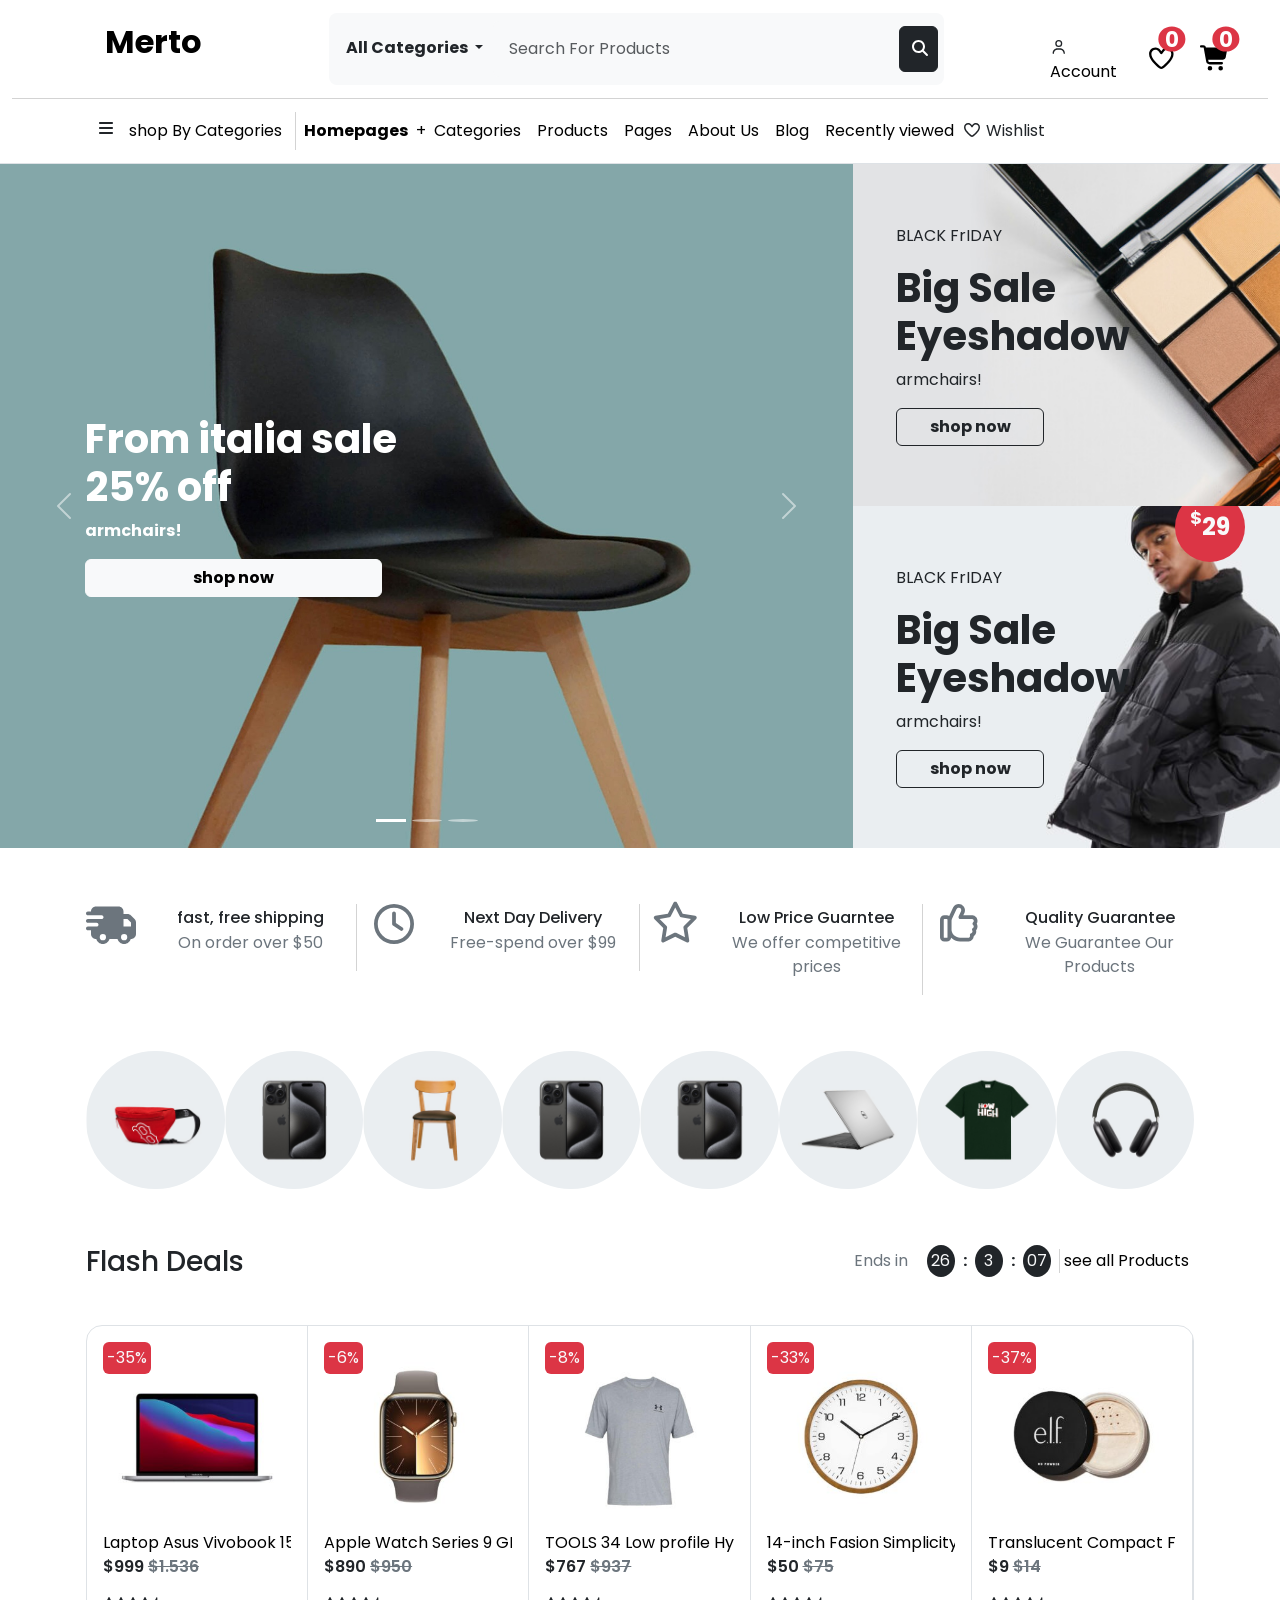
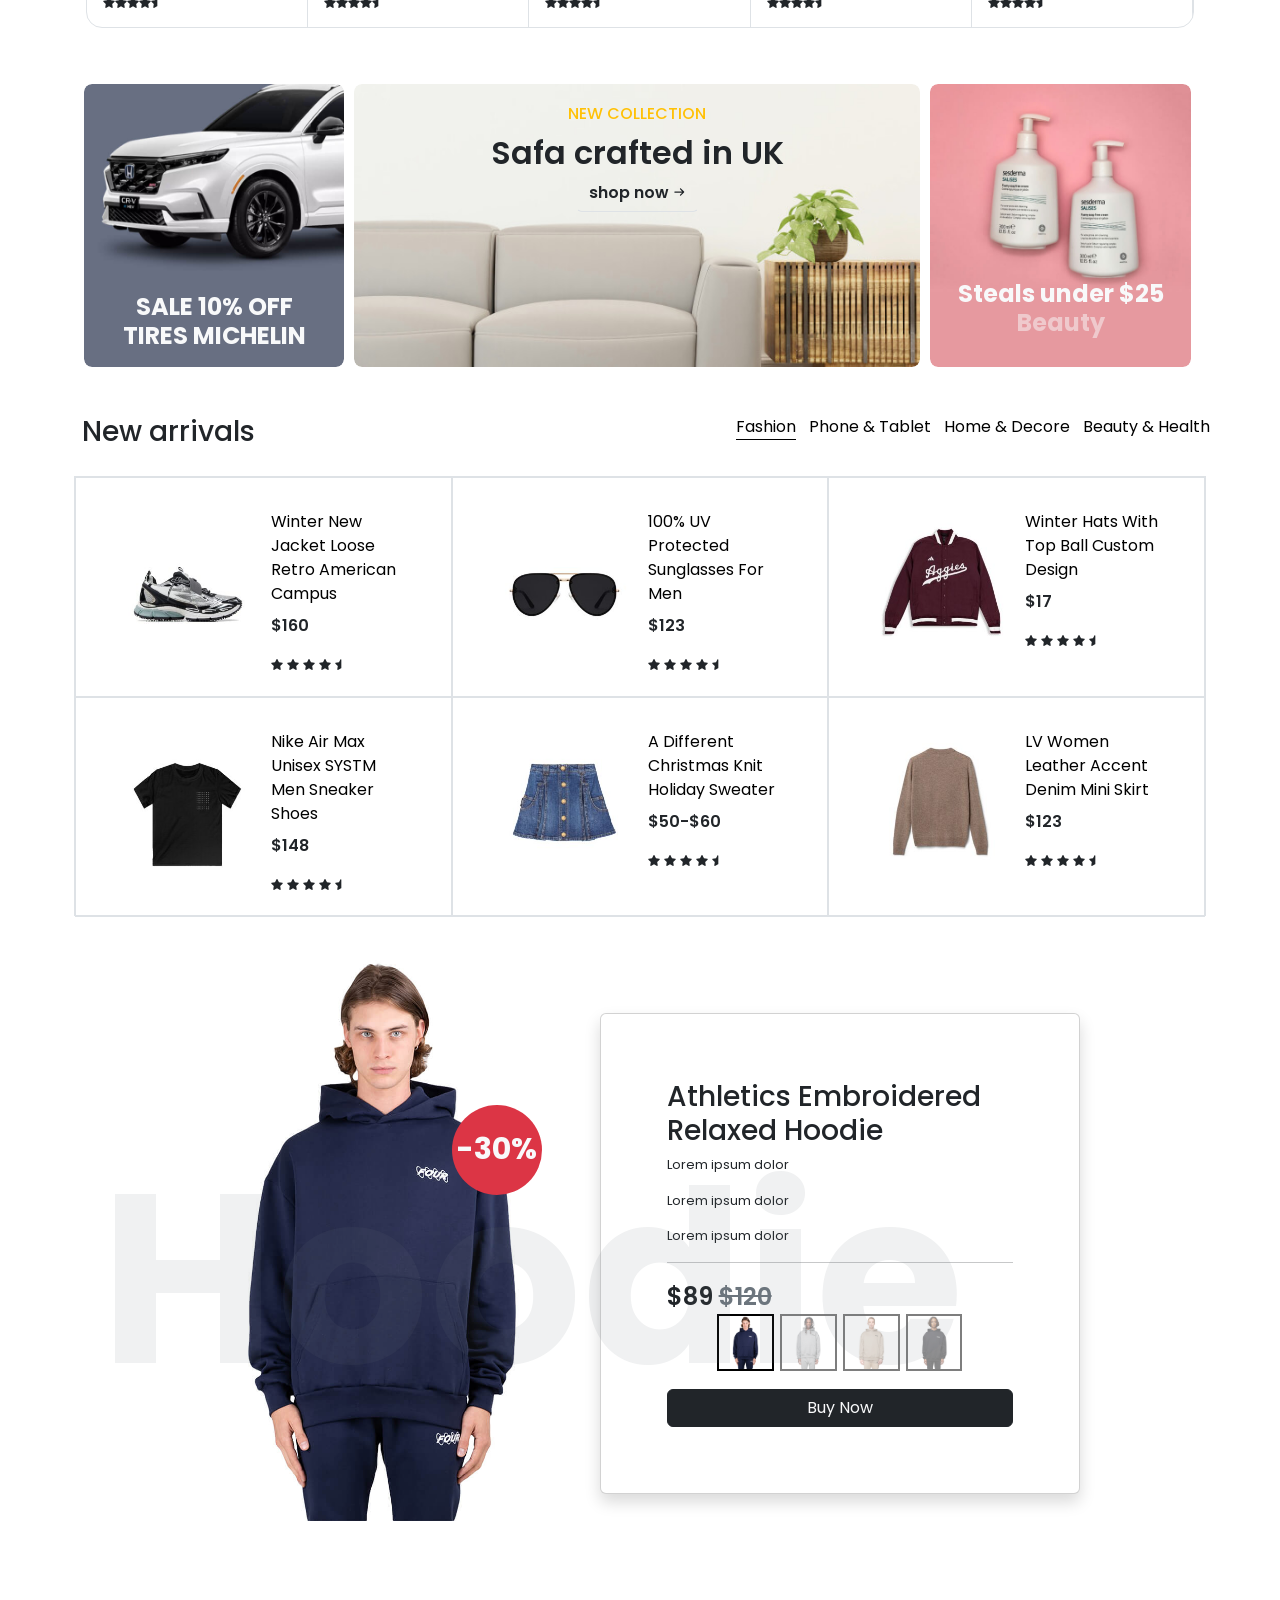
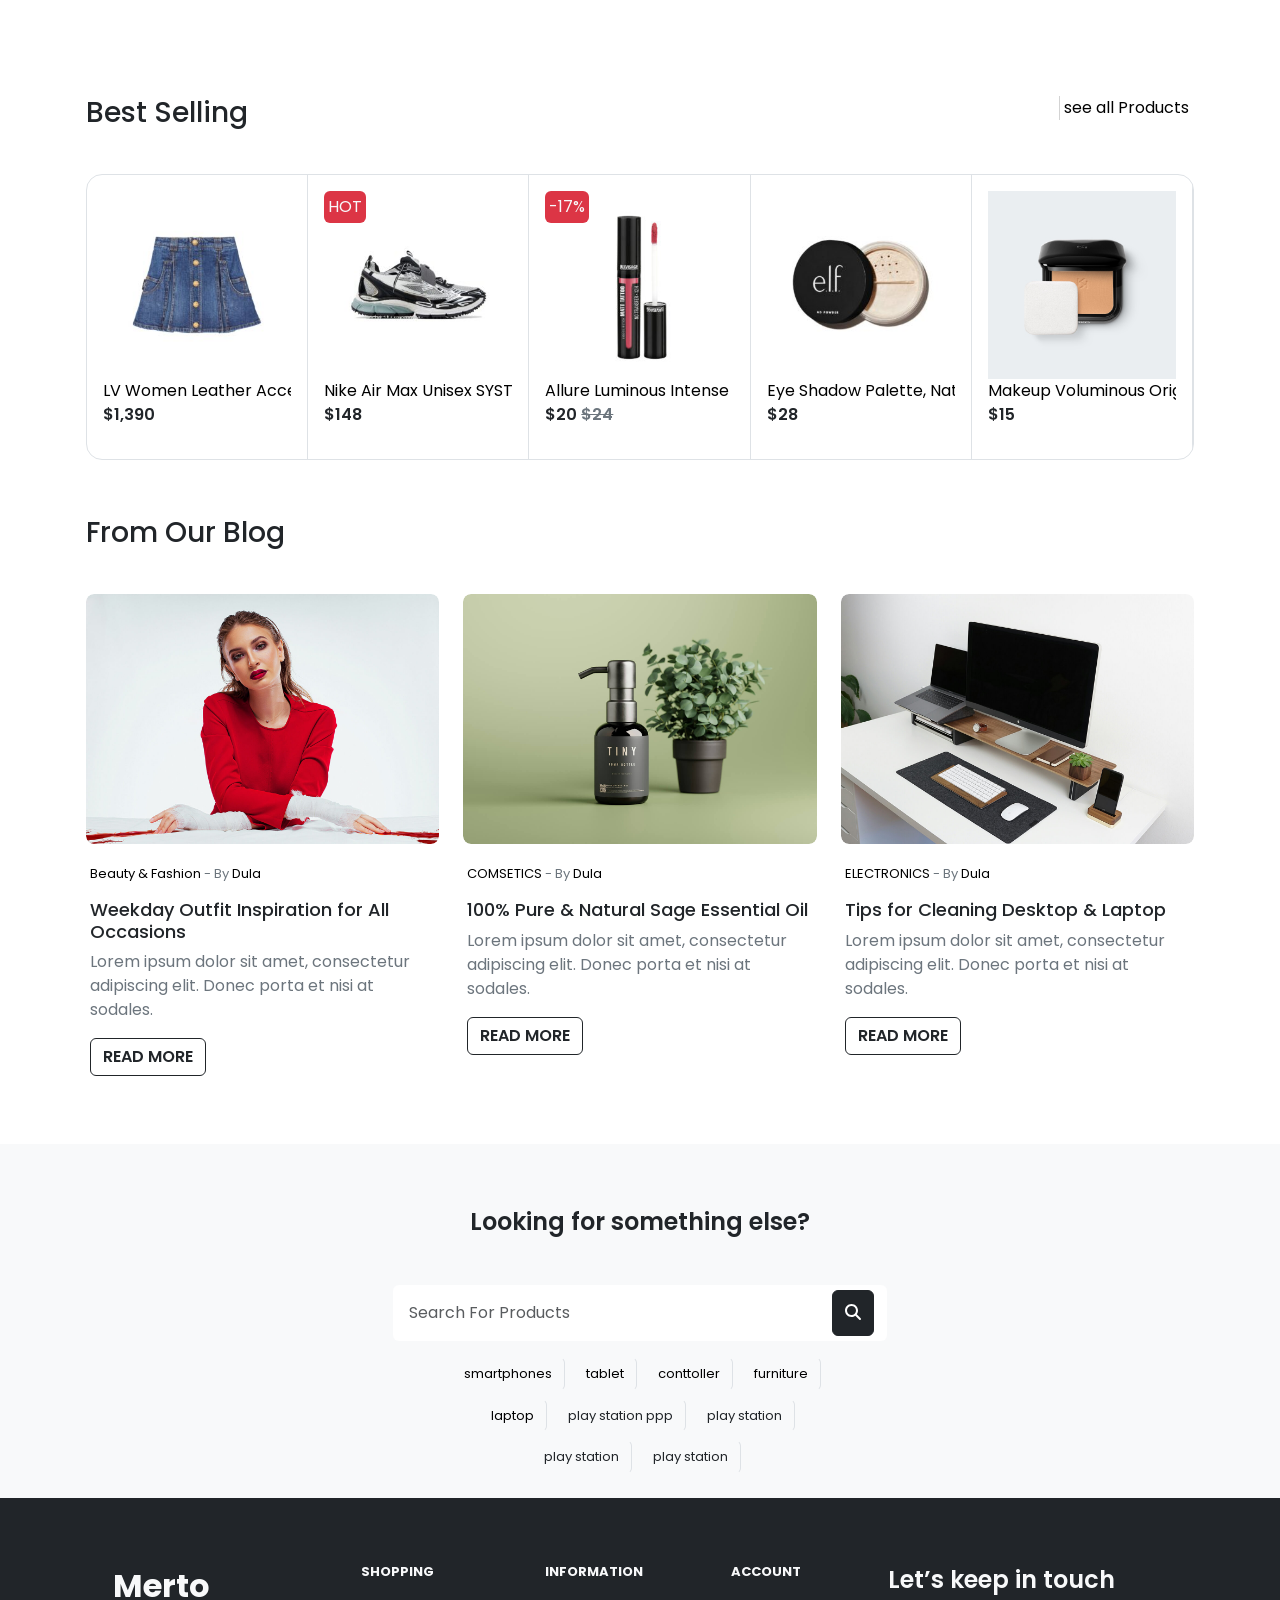
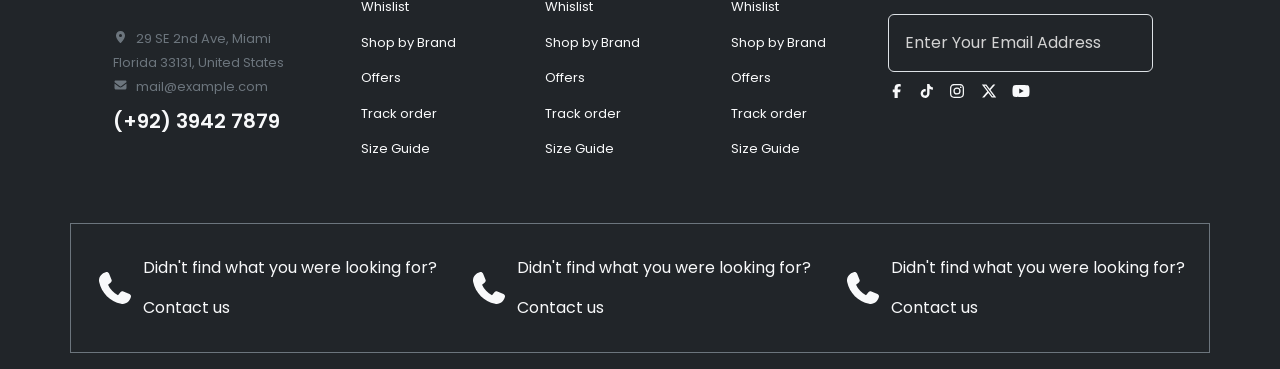
==== commit e7f5411b: "images from local files" ====
--- a/index.html
+++ b/index.html
@@ -26,7 +26,7 @@
                 aria-label="Toggle navigation">
                 <span class="navbar-toggler-icon"></span>
             </button>
-            <a class="navbar-brand  col-2   col-md-1 fw-bold fs-2 " href="home.html">Merto</a>
+            <a class="navbar-brand  col-2   col-md-1 fw-bold fs-2 " href="index.html">Merto</a>
     
             <div class="col-6 d-none rounded-3  d-lg-block bg-light  p-2">
                 <div class="row ">
@@ -119,7 +119,7 @@
                                 </li>
                                 
                                 <li class="nav-item d-flex align-items-baseline justify-content-between my-2">
-                                    <a class="nav-link active fw-bold" aria-current="page" href="home.html">Homepages</a>
+                                    <a class="nav-link active fw-bold" aria-current="page" href="index.html">Homepages</a>
                                     <a class="" data-bs-toggle="offcanvas" href="#Home" role="button" aria-controls="Home">
                                         +
                                     </a>
@@ -369,7 +369,7 @@
                     </div>
                 </div>
                 <div class="carousel-item bg-danger h-100">
-                    <img src="css/images/WhatsApp Image 2026-07-14 at 4.00.50 PM (2).jpeg" class="d-block h-100 w-100 .bg-transparent   " alt="...">
+                    <img src="css/images/images/page1/slide3-demo1.png" class="d-block h-100 w-100   " alt="...">
                     <div class="carousel-caption col-5 fw-bold d-block d-md-block">
                         <h5 class="fw-bold fs-1">From italia sale 25% off</h5>
                         <p>armchairs!</p>
@@ -532,7 +532,7 @@
         
         <div class=" owl-carousel slider1 owl-theme position-relative  overflow-hidden whitespace-nowrap   border  rounded-4" >
             <div class=" card-h position-relative overflow-hidden p-3 d-flex flex-column justify-content-between border-end">
-               <a href=""> <img src="https://demo.theme-sky.com/merto/wp-content/uploads/2024/05/electronic-30-6-300x300.jpg"class="w-100 " alt=""> </a> 
+               <a href=""> <img src="css/images/images/page1/electronic-30-6-300x300.jpg"class="w-100 " alt=""> </a> 
                 <a href="#">Laptop Asus Vivobook 15 i355u, 8GB RAM, 512GB SSD</a>
                 <p class="fw-semibold">$999 <del class="text-secondary">$1.536</del></p> 
                 <div class="d-flex " >
@@ -567,7 +567,7 @@
                 </div>
             </div>
             <div class="  card-h position-relative overflow-hidden d-flex flex-column justify-content-between p-3  border-end">
-               <a href=""> <img src="https://demo.theme-sky.com/merto/wp-content/uploads/2024/05/electronic-14-2-300x300.jpg"class="w-100 " alt=""></a> 
+               <a href=""> <img src="css/images/images/page1/electronic-14-2-300x300.jpg"class="w-100 " alt=""></a> 
                 <a href="#">Apple Watch Series 9 GPS 45mm, Aluminum Case </a>
                 <p class="fw-semibold">$890 <del class="text-secondary">$950</del></p> 
                 <div class="d-flex " >
@@ -602,7 +602,7 @@
                 </div>
             </div>
              <div class="  card-h position-relative overflow-hidden d-flex flex-column justify-content-between p-3 border-end">
-               <a href=""><img src="https://demo.theme-sky.com/merto/wp-content/uploads/2024/05/automotive-11-300x300.jpg"class="w-100 " alt=""></a> 
+               <a href=""><img src="css/images/images/page1/fashion-10-1-300x300.jpg"class="w-100 " alt=""></a> 
                 <a href="#">TOOLS 34 Low profile Hydraulic Troliey</a>
                 <p class="fw-semibold">$767 <del class="text-secondary">$937</del></p> 
                 <div class="d-flex " >
@@ -637,7 +637,7 @@
                 </div>
             </div>
             <div class="  card-h position-relative overflow-hidden d-flex flex-column justify-content-between p-3  border-end">
-              <a href=""><img src="https://demo.theme-sky.com/merto/wp-content/uploads/2024/05/furniture-6-300x300.jpg"class="w-100 " alt=""></a>  
+              <a href=""><img src="css/images/images/page1/furniture-6-300x300.jpg"class="w-100 " alt=""></a>  
                 <a href="#">14-inch Fasion Simplicity Quality Wall Clock, home..</a>
                 <p class="fw-semibold">$50 <del class="text-secondary">$75</del></p> 
                 <div class="d-flex " >
@@ -672,7 +672,7 @@
                 </div>
             </div>
             <div class="  card-h position-relative overflow-hidden d-flex flex-column justify-content-between p-3  border-end">
-              <a href=""> <img src="https://demo.theme-sky.com/merto/wp-content/uploads/2024/05/cosmetics-33-300x300.jpg"class="w-100 " alt=""></a> 
+              <a href=""> <img src="css/images/images/page1/cosmetics-33-300x300.jpg"class="w-100 " alt=""></a> 
                 <a href="#">Translucent Compact Face Powder - 03 Medium, 0.22 </a>
                 <p class="fw-semibold">$9 <del class="text-secondary">$14</del></p> 
                 <div class="d-flex " >
@@ -1096,7 +1096,7 @@
     <section class="container mt-1 p-3">
         <div class=" owl-carousel slider1 overflow-hidden whitespace-nowrap    border  rounded-4" >
             <div class=" card-h position-relative overflow-hidden d-flex flex-column justify-content-between  p-3 border-end">
-               <a href=""> <img src="https://demo.theme-sky.com/merto/wp-content/uploads/2024/05/fashion-6-300x300.jpg"class="w-100 " alt=""> </a> 
+               <a href=""> <img src="css/images/images/page1/girl1.jpg"class="w-100 " alt=""> </a> 
                 <a href="#">LV Women Leather Accent Denim Mini Skirt</a>
                 <p class="fw-semibold">$1,390 </p> 
                 <div class="d-flex " >
@@ -1123,7 +1123,7 @@
                 </div>
             </div>
             <div class=" card-h position-relative overflow-hidden d-flex flex-column justify-content-between p-3  border-end">
-               <a href=""> <img src="https://demo.theme-sky.com/merto/wp-content/uploads/2024/05/fashion-5-300x300.jpg"class="w-100 " alt=""></a> 
+               <a href=""> <img src="css/images/images/page1/boy1.jpg"class="w-100 " alt=""></a> 
                 <a href="#">Nike Air Max Unisex SYSTM Men Sneaker Shoes </a>
                 <p class="fw-semibold">$148</p> 
                 <div class="d-flex " >
@@ -1154,7 +1154,7 @@
                 </div>
             </div>
              <div class=" card-h position-relative overflow-hidden d-flex flex-column justify-content-between p-3  border-end">
-               <a href=""><img src="https://demo.theme-sky.com/merto/wp-content/uploads/2024/05/cosmetics-40-1-300x300.jpg"class="w-100 " alt=""></a> 
+               <a href=""><img src="css/images/images/page1/cosmetics-40-1-300x300.jpg"class="w-100 " alt=""></a> 
                 <a href="#">Allure Luminous Intense Lipstick 0.15oz</a>
                 <p class="fw-semibold">$20 <del class="text-secondary">$24</del></p> 
                 <div class="d-flex " >
@@ -1185,7 +1185,7 @@
                 </div>
             </div>
             <div class=" card-h position-relative overflow-hidden d-flex flex-column justify-content-between p-3  border-end">
-              <a href=""><img src="https://demo.theme-sky.com/merto/wp-content/uploads/2024/05/cosmetic-23-300x300.jpg"class="w-100 " alt=""></a>  
+              <a href=""><img src="css/images/images/page1/cosmetics-33-300x300.jpg"class="w-100 " alt=""></a>  
                 <a href="#">Eye Shadow Palette, Natural Nudes, 0.19 Ounce</a>
                 <p class="fw-semibold">$28 </p> 
                 <div class="d-flex " >
@@ -1212,7 +1212,7 @@
                 </div>
             </div>
             <div class=" card-h position-relative overflow-hidden d-flex flex-column justify-content-between p-3 border-end ">
-              <a href=""> <img src="https://demo.theme-sky.com/merto/wp-content/uploads/2024/05/cosmetic-1-1-300x300.jpg"class="w-100 " alt=""></a> 
+              <a href=""> <img src="css/images/images/page1/cosmetic-cat-7.jpg"class="w-100 " alt=""></a> 
                 <a href="#">Makeup Voluminous Original Volume Building Mascara</a>
                 <p class="fw-semibold">$15</p> 
                 <div class="d-flex " >
@@ -1337,7 +1337,7 @@
     <footer class="container-fluid p-3  bg-dark">
         <div class="d-flex flex-column  container-md my-md-5  justify-content-md-around flex-md-row">
             <div class="d-flex order-1 col-md-2 flex-column ">
-                <a class="navbar-brand my-3 ms-0 mt-lg-0  col-2 text-light  col-md-1 fw-bold fs-2 " href="home.html">Merto</a>
+                <a class="navbar-brand my-3 ms-0 mt-lg-0  col-2 text-light  col-md-1 fw-bold fs-2 " href="index.html">Merto</a>
               <div class="text-secondary">
                   <i class="fa-solid fa-location-dot  me-2 fa-xs"></i><a href="" class="text-secondary" style="font-size: small;" >29 SE 2nd Ave, Miami Florida 33131, United States</a>
                 </div>
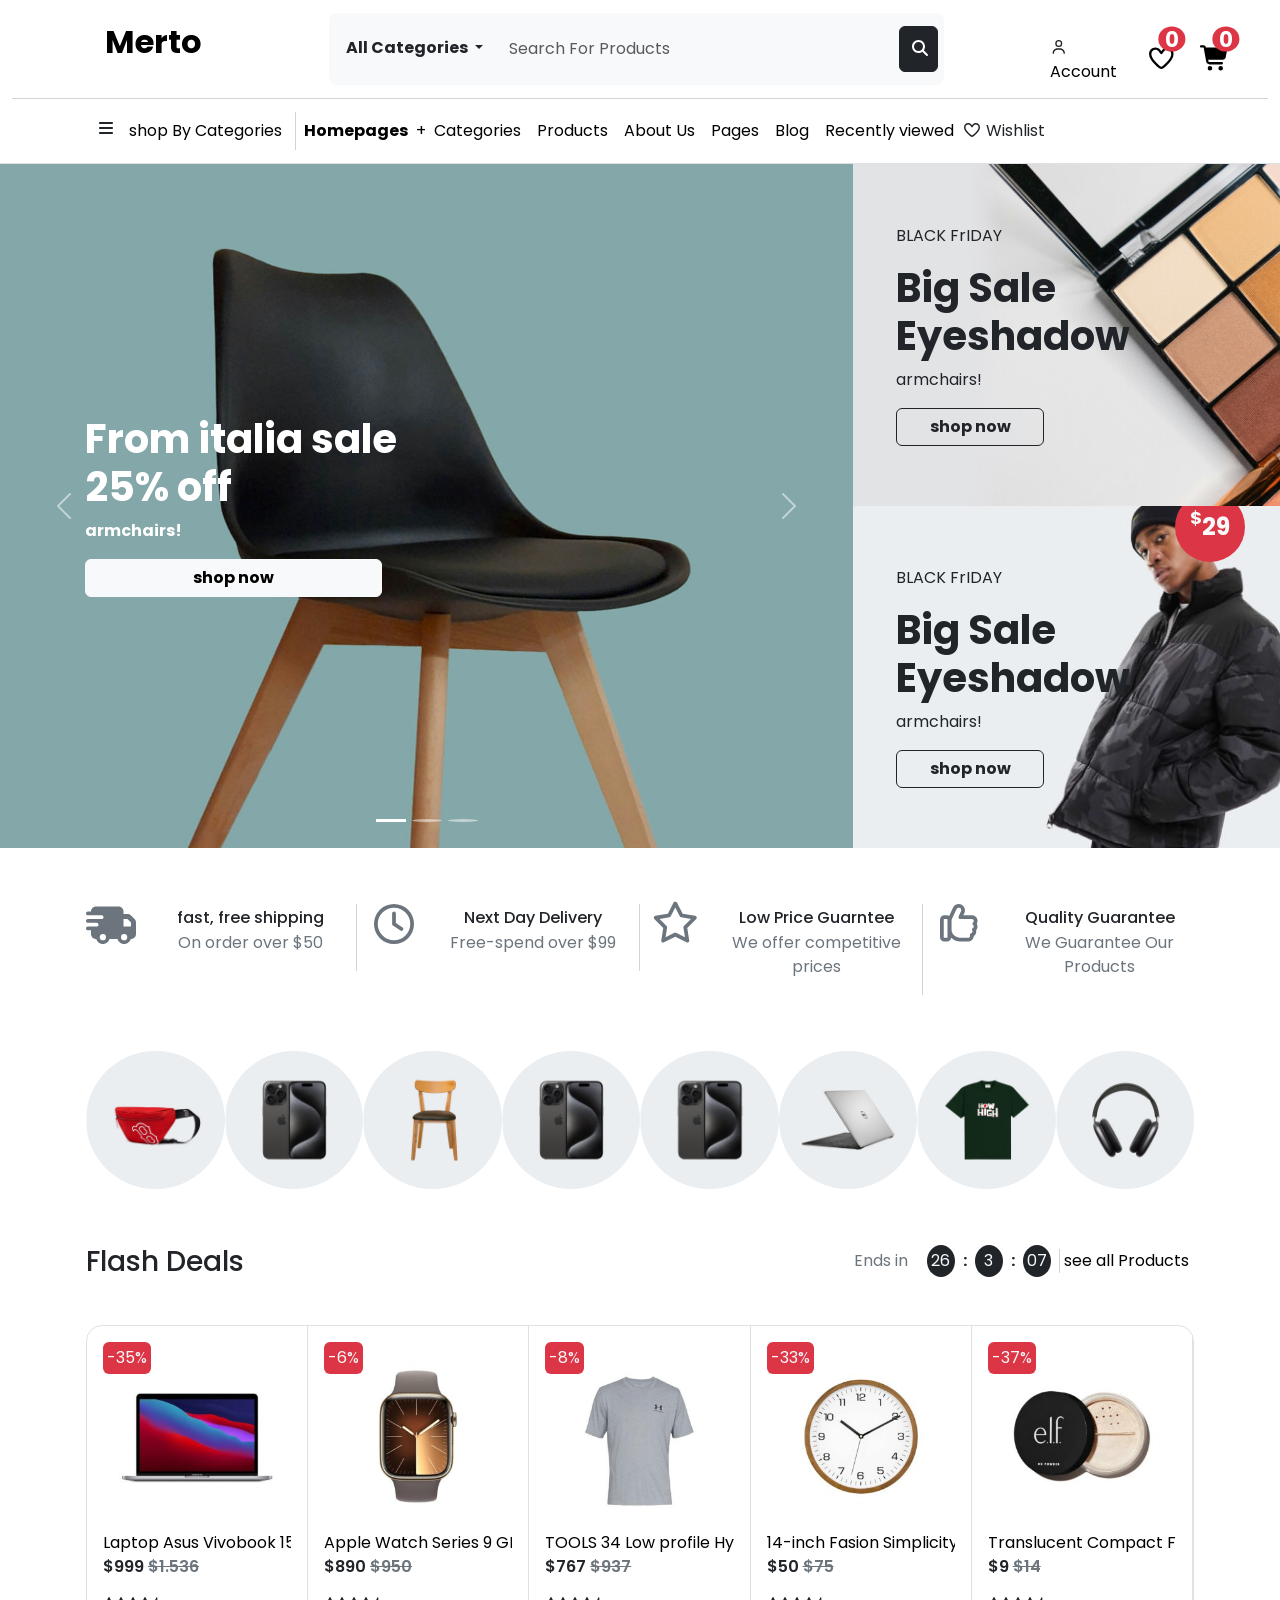
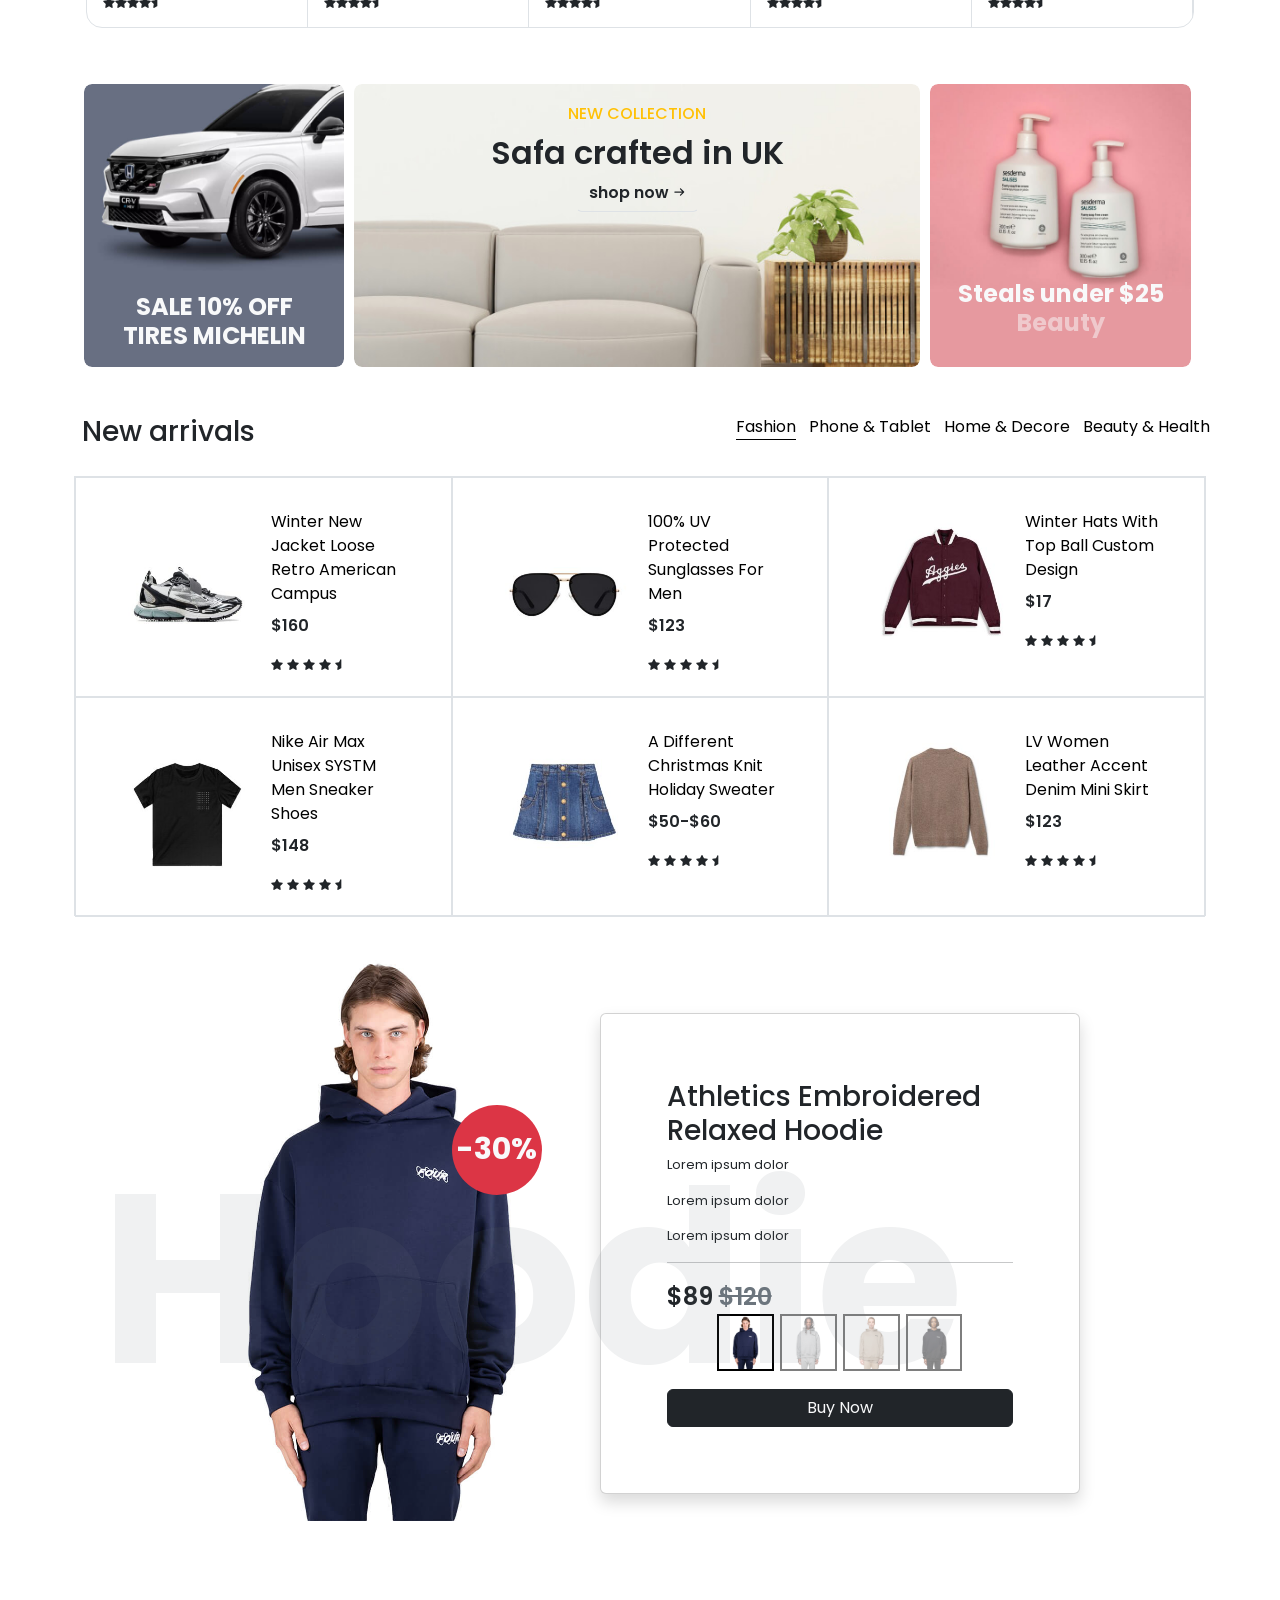
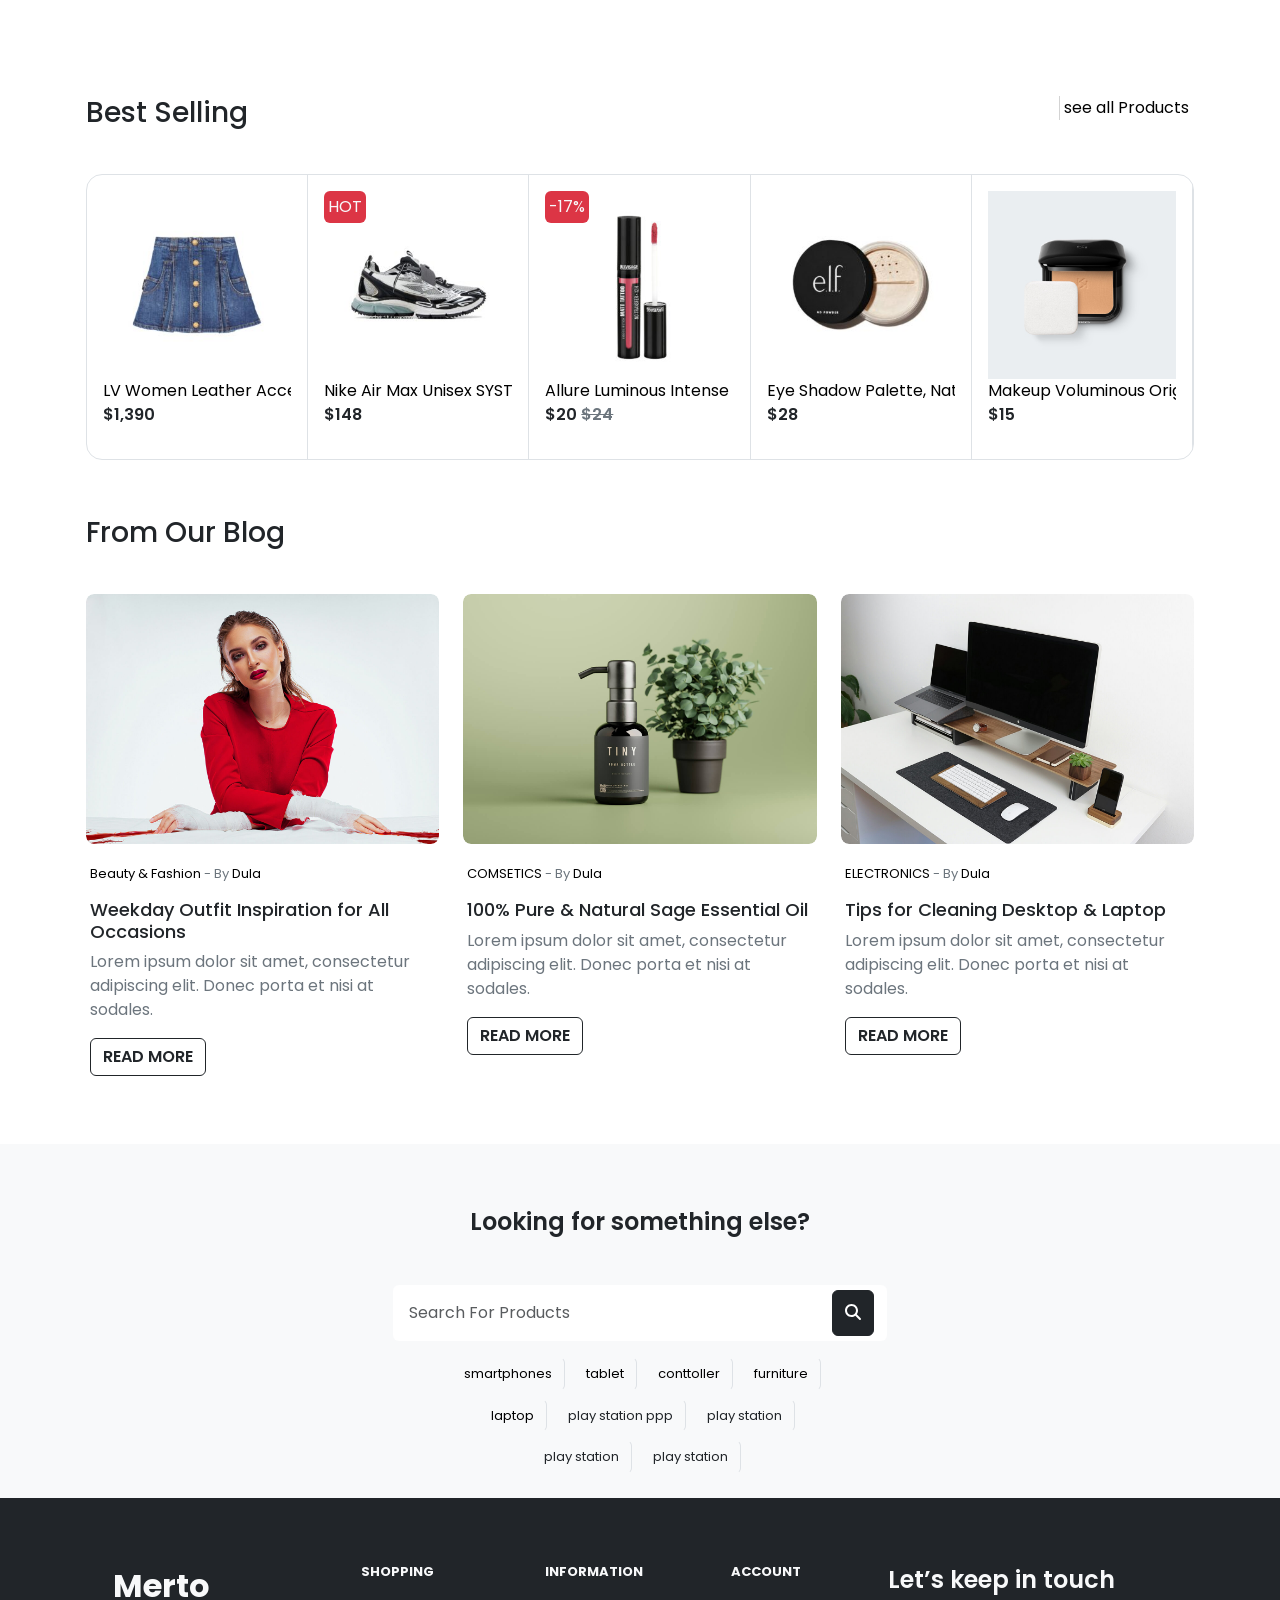
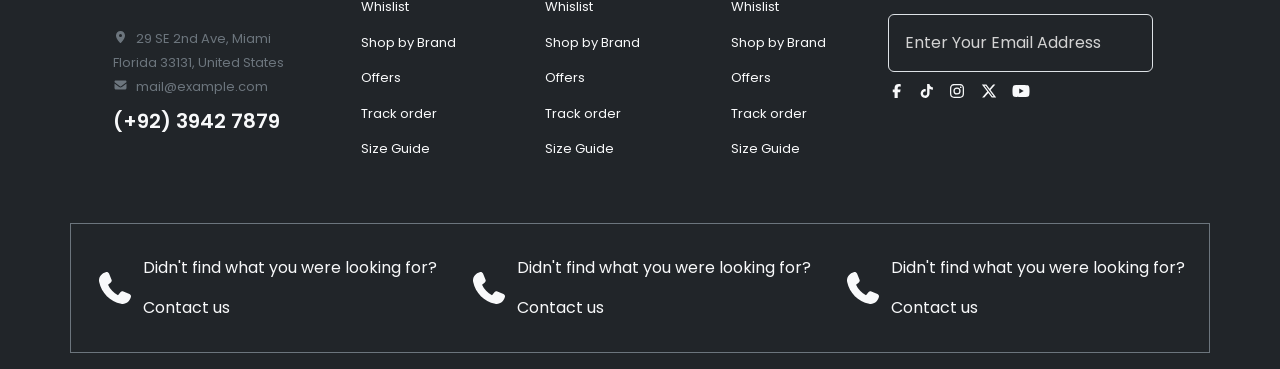
==== commit 46ee820c: "edit nav link" ====
--- a/index.html
+++ b/index.html
@@ -127,16 +127,16 @@
     
                                 </li>
                                 <li class="nav-item mb-2">
-                                    <a class="nav-link" href="#">Categories</a>
+                                    <a class="nav-link" href="fashion.html">Categories</a>
                                 </li>
                                 <li class="nav-item mb-2">
-                                    <a class="nav-link" href="#">Products</a>
+                                    <a class="nav-link" href="Hoodie.html">Products</a>
+                                </li>
+                                <li class="nav-item mb-2">
+                                    <a class="nav-link" href="About.html">About Us</a>
                                 </li>
                                 <li class="nav-item mb-2">
                                     <a class="nav-link" href="#">Pages</a>
-                                </li>
-                                <li class="nav-item mb-2">
-                                    <a class="nav-link" href="About.html">About Us</a>
                                 </li>
                                 <li class="nav-item mb-2">
                                     <a class="nav-link" href="#">Blog</a>
